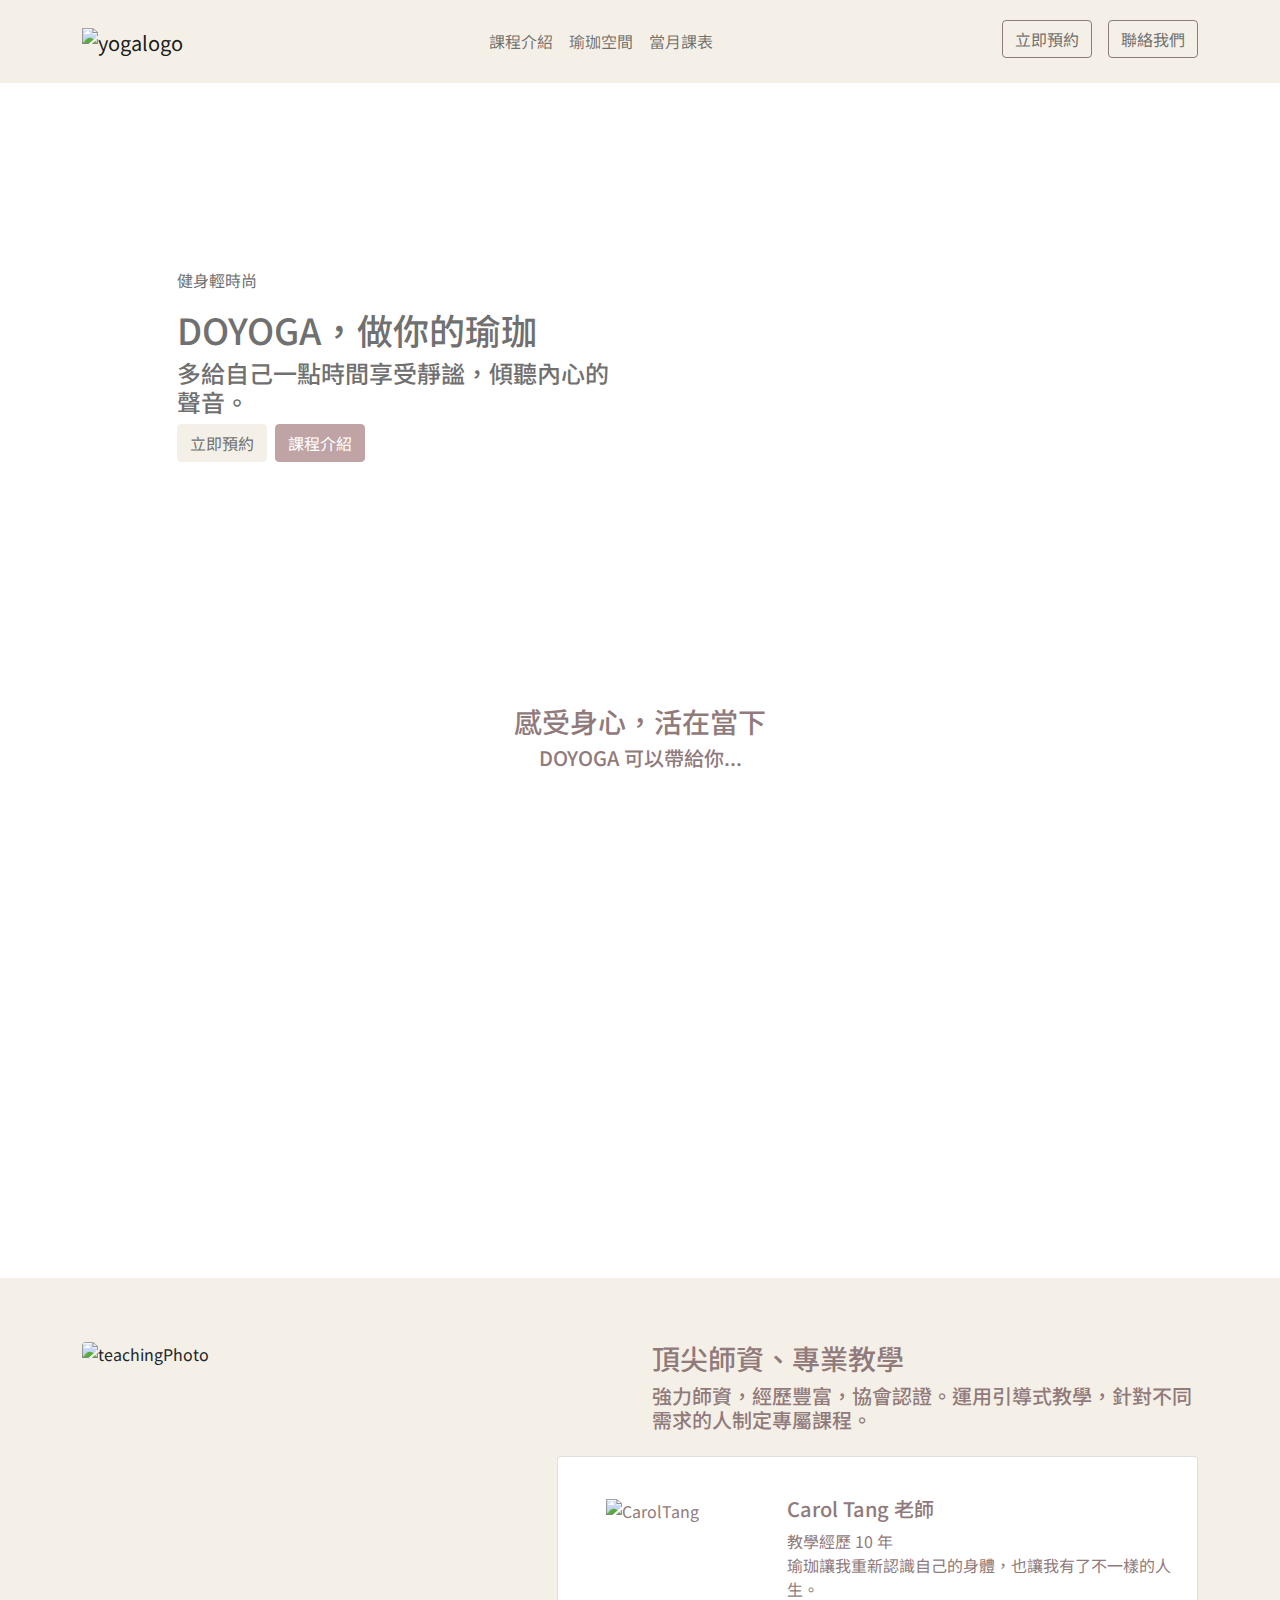
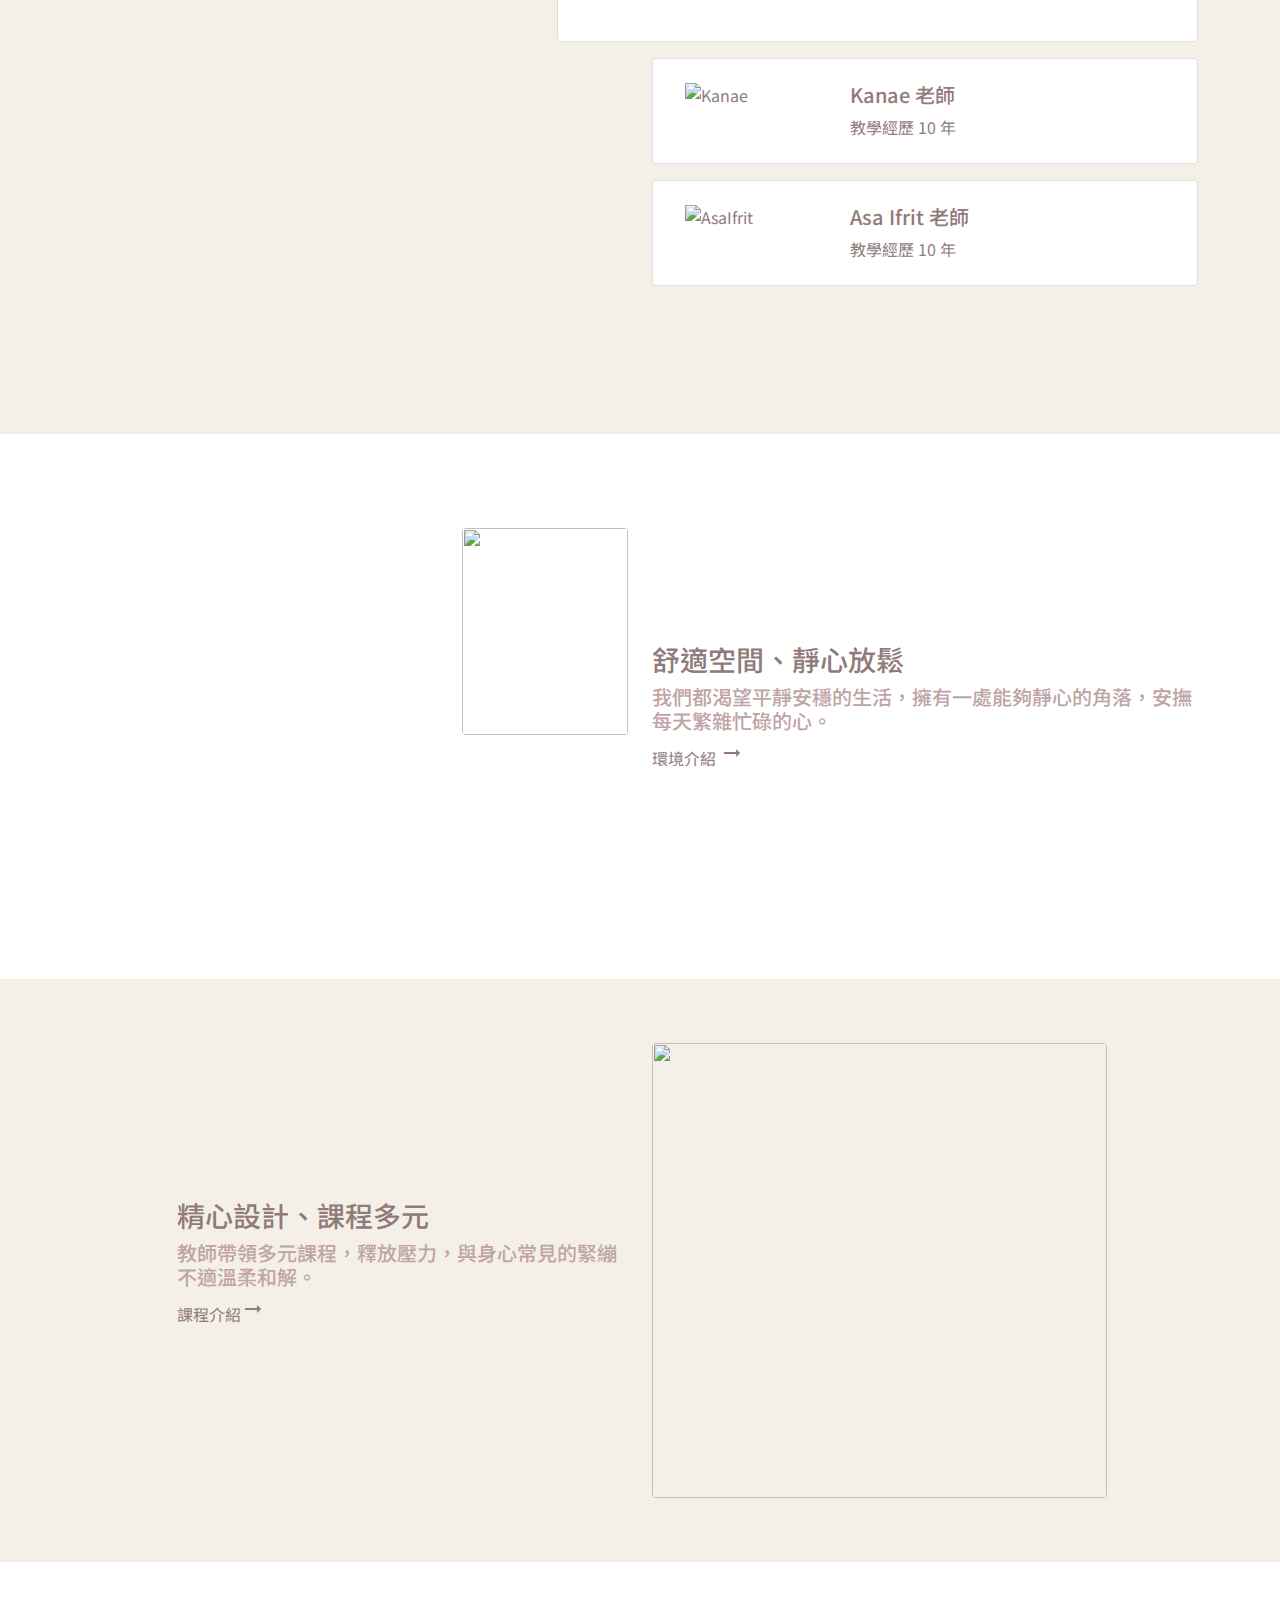
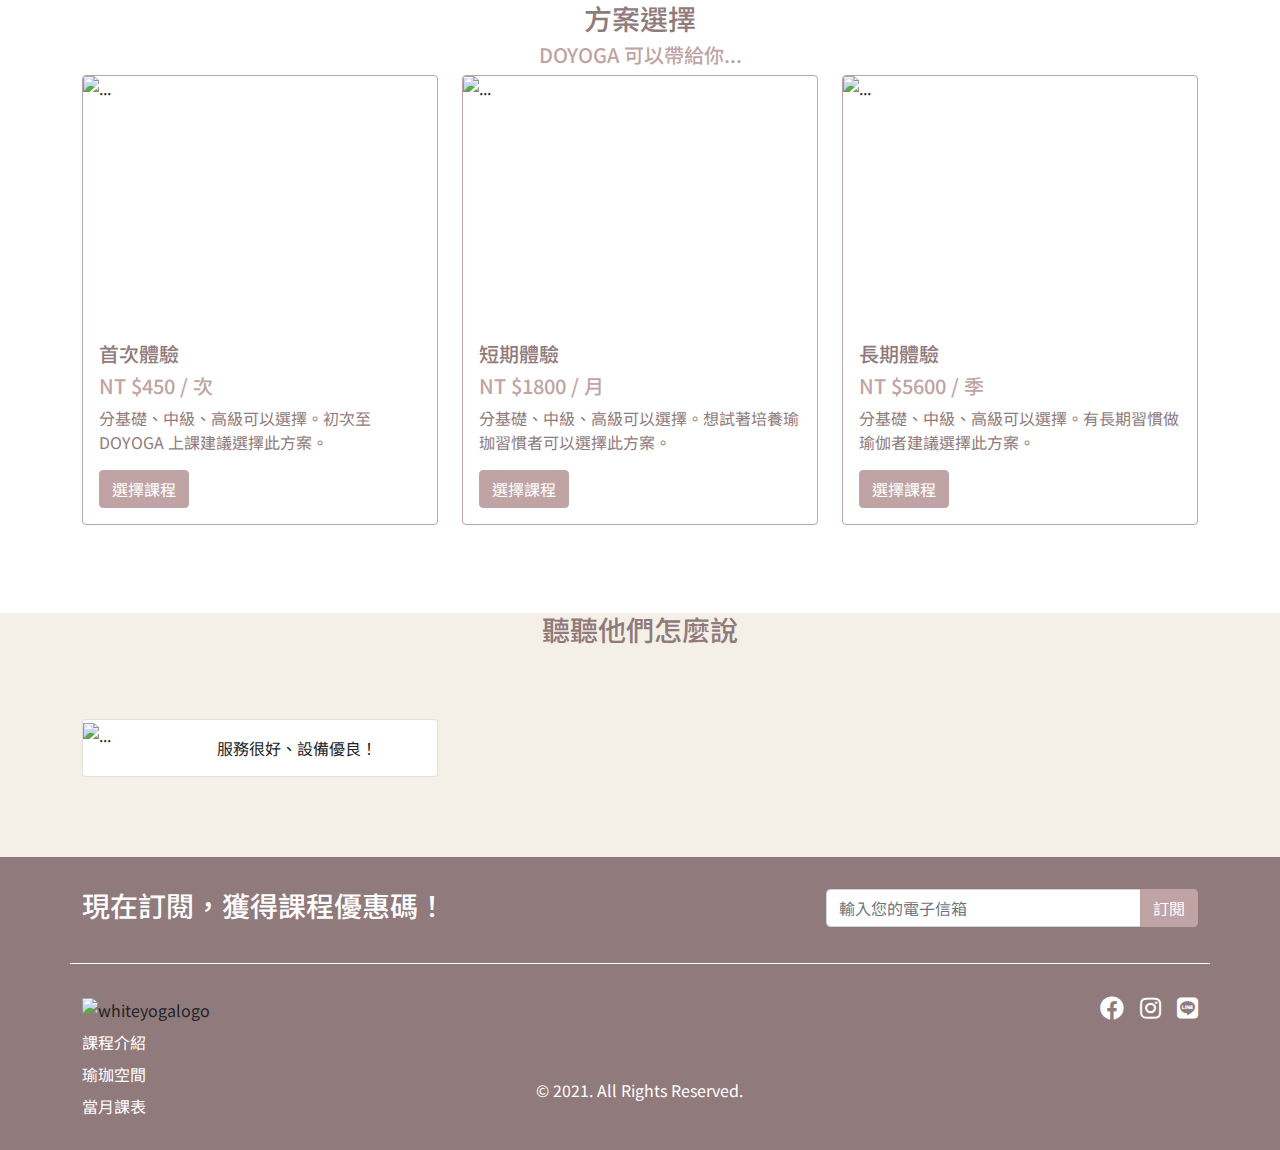
==== index.html @ 006ae247 "Update 2021-08-29T15:07:24.100Z" ====
<!DOCTYPE html>
<html lang="en">

  <head>
    <meta charset="UTF-8">
    <meta name="viewport" content="width=device-width, initial-scale=1.0">
    <meta http-equiv="X-UA-Compatible" content="ie=edge">
    <title>DoYoga</title>
    <link href="https://fonts.googleapis.com/icon?family=Material+Icons" rel="stylesheet">
    <link href="https://fonts.googleapis.com/icon?family=Material+Icons+Outlined" rel="stylesheet">
    <link href="https://fonts.googleapis.com/css2?family=Noto+Sans+TC:wght@300;400;500;700&family=Roboto:wght@400;500;700&display=swap" rel="stylesheet">
    <link rel="stylesheet" href="https://cdnjs.cloudflare.com/ajax/libs/font-awesome/5.13.0/css/all.min.css" />
     <link rel="stylesheet" href="https://unpkg.com/swiper/swiper-bundle.min.css">
    <link rel="stylesheet" href="./assets/style/all.css">
  </head>

  <body>
    <nav class="navbar navbar-expand-lg navbar-light bg-success py-4">
      <div class="container">
        <a class="navbar-brand" href="#"> <img src="https://github.com/hexschool/webLayoutTraining1st/blob/master/yoga-week8/DOYOGA-logo.png?raw=true" alt="yogalogo" width=96></a>
        <button class="navbar-toggler" type="button" data-bs-toggle="collapse" data-bs-target="#navbarSupportedContent" aria-controls="navbarSupportedContent" aria-expanded="false" aria-label="Toggle navigation">
        <span class="navbar-toggler-icon"></span>
        </button>
        <div class="collapse navbar-collapse" id="navbarSupportedContent">
          <ul class="navbar-nav me-auto ms-auto mb-2 mb-lg-0">
            <li class="nav-item">
              <a class="nav-link" aria-current="page" href="#">課程介紹</a>
            </li>
            <li class="nav-item">
              <a class="nav-link" href="#">瑜珈空間</a>
            </li>
            <li class="nav-item">
              <a class="nav-link" href="#">當月課表</a>
            </li>
          </ul>
          <ul class="d-lg-flex">
            <li><button type="button" class="me-3 mb-md-1 btn btn-link btn-outline-secondary">立即預約</button></li>
            <li><button type="button" class="btn btn-link btn-outline-secondary">聯絡我們</button></li>
          </ul>
      </div>
      </div>
    </nav>
   </header>





    
<div class="banner">
    <div class="container">
        <div class="row">
        <div class="col-lg-5 offset-lg-1 text-info py-185">
        <p>健身輕時尚</p>
        <h1>DOYOGA，做你的瑜珈</h1>
        <h4>多給自己一點時間享受靜謐，傾聽內心的聲音。</h4>
        <div class="d-flex mt-2 ">
            <button type="button" class="btn btn-success text-info me-2">立即預約</button>
            <button type="button" class="btn btn-primary text-light ">課程介紹</button>
        </div>
        </div>
    </div>
    </div>
</div>
<div class="intro">
    <div class="container">
        <h3 class="text-center text-secondary mt-9">感受身心，活在當下</h3>
        <h5 class="text-center  text-secondary mt-1">DOYOGA 可以帶給你...</h5>
        <div class="row mb-md-10 mb-lg-11">
            <div class="col-12 col-md-4  mb-3">
                <div class="fullBodyWorkout text-light rounded px-5">
                    <h5 class="mb-1">整體健身</h5>
                    <p class="pb-5">每一個動作，都融入運動解剖學的的觀點強調以身體的中心線為出發點。</p>
                </div>
            </div>
            <div class="col-12 col-md-4  mb-3">
                <div class="decompression text-light rounded px-5">
                    <h5 class="mb-1">減壓放鬆</h5>
                    <p class="pb-5">調節全身系統、改善血液循環、減壓養心、釋放身心，達到修心養性的目的。</p>
                </div>
            </div>
            <div class="col-12 col-md-4">
                <div class="fitness text-light rounded px-5">
                    <h5 class="mb-1">局部雕塑</h5>
                    <p class="pb-5">每一個動作，都融入運動解剖學的的觀點強調以身體的中心線為出發點。</p>
                </div>
            </div>
        </div>
    </div>
</div>
<div class="teaching bg-success">
    <div class="container">
        <div class="row py-11">
            <div class="col-lg-6 d-none d-lg-flex ">
              <img class="rounded" src="https://github.com/hexschool/webLayoutTraining1st/blob/master/yoga-week8/photo-1540206276207-3af25c08abc4.jpeg?raw=true"  height=628 width=540 alt="teachingPhoto">
            </div>
            <div class="col-12 col-lg-6 offset-md-3 col-md-9 offset-lg-0 text-secondary">
                <h3 >頂尖師資、專業教學</h3>
                <h5 class="mb-5 ">強力師資，經歷豐富，協會認證。運用引導式教學，針對不同需求的人制定專屬課程。</h5>
                <div class="card mb-3 ml-off" >
                    <div class="row g-0">
                      <div class="col-4 py-9 ps-10">
                        <img src="https://github.com/hexschool/webLayoutTraining1st/blob/master/yoga-week8/teacher-1.png?raw=true" alt="CarolTang">
                      </div>
                      <div class="col-8">
                        <div class="card-body py-9">
                          <h5 class="card-title">Carol Tang 老師</h5>
                          <p class="card-text">教學經歷 10 年 <br>瑜珈讓我重新認識自己的身體，也讓我有了不一樣的人生。 </p>
                        </div>
                      </div>
                    </div>
                  </div>
                  <div class="card mb-3" >
                    <div class="row g-0">
                      <div class="col-4">
                        <img class="ps-8 py-5" src="https://github.com/hexschool/webLayoutTraining1st/blob/master/yoga-week8/teacher-2.png?raw=true" alt="Kanae">
                      </div>
                      <div class="col-8">
                        <div class="card-body  py-5">
                          <h5 class="card-title">Kanae 老師</h5>
                          <p class="card-text">教學經歷 10 年</p>
                        </div>
                      </div>
                    </div>
                  </div>
                  <div class="card mb-3" >
                    <div class="row g-0">
                      <div class="col-4">
                        <img class="ps-8 py-5" src="https://github.com/hexschool/webLayoutTraining1st/blob/master/yoga-week8/teacher-3.png?raw=true" alt="AsaIfrit">
                      </div>
                      <div class="col-8">
                        <div class="card-body py-5">
                          <h5 class="card-title">Asa Ifrit 老師</h5>
                          <p class="card-text">教學經歷 10 年</p>
                        </div>
                      </div>
                    </div>
                  </div>
            </div>
        </div>
    </div>
</div>

<div class="relaxingSpace">
    <div class="container">
        <div class="row py-11">
            <div class="d-none d-md-block col-md-4 ">
                <img class="rounded" src="https://github.com/hexschool/webLayoutTraining1st/blob/master/yoga-week8/carl-barcelo-nqUHQkuVj3c-unsplash.jpg?raw=true" alt="" height=444>
            </div>
            <div class="d-none d-md-block col-2 d-flex flex-column">
                <img class="mb-md-7 rounded" src="https://github.com/hexschool/webLayoutTraining1st/blob/master/yoga-week8/white%20round%20table%20near%20brown%20wooden%20chair.jpg?raw=true" alt="" height=207 >
                <img class="d-none d-md-flex rounded w-100" src="https://github.com/hexschool/webLayoutTraining1st/blob/master/yoga-week8/woman%20in%20black%20sports%20bra%20and%20blue%20denim%20jeans%20doing%20yoga.jpg?raw=true" alt="" height=207 >
            </div>
            <div class="col-12 col-md-6 py-145">
                <h3 class="text-secondary">舒適空間、靜心放鬆</h3>
                <h5 class="text-primary">我們都渴望平靜安穩的生活，擁有一處能夠靜心的角落，安撫每天繁雜忙碌的心。</h5>
                <a class="text-secondary" href="#">環境介紹 <span class="material-icons-outlined">
                    arrow_right_alt
                    </span></a>
            </div>
            <div class="col-12 d-flex d-md-none">
              <img src="https://github.com/hexschool/webLayoutTraining1st/blob/master/yoga-week8/carl-barcelo-nqUHQkuVj3c-unsplash.jpg?raw=true" class="card-img-m2 w-50  rounded me-2" alt="yoga-girl" height=210>
              <img src="https://github.com/hexschool/webLayoutTraining1st/blob/master/yoga-week8/white%20round%20table%20near%20brown%20wooden%20chair.jpg?raw=true" class="card-img-s rounded w-50 "alt="" height=210>
            </div>
        </div>
       </div>
</div>

<div class="introToClass bg-success">
    <div class="container">
        <div class="row py-11">
            <div class="col-12 offset-md-1 col-md-5 d-flex flex-column justify-content-center">
                <h3 class="text-secondary">精心設計、課程多元</h3>
                <h5 class="text-primary">教師帶領多元課程，釋放壓力，與身心常見的緊繃不適溫柔和解。</h5>
                <a class="text-secondary mb-sm-3" href="#">課程介紹<span class="material-icons-outlined">arrow_right_alt</span></a>
            </div>
            <div class="col-6 d-none d-lg-block">
              <div class="swiper mySwiper">
                <div class="swiper-wrapper">
                  <div class="swiper-slide"><img src="https://github.com/hexschool/webLayoutTraining1st/blob/master/yoga-week8/woman%20doing%20yoga%20beside%20wall.jpg?raw=true" alt="" class="rounded"></div>
                  <div class="swiper-slide"><img src="https://github.com/hexschool/webLayoutTraining1st/blob/master/yoga-week8/woman%20doing%20yoga.jpg?raw=true" alt=""  class="rounded"></div>
                  <div class="swiper-slide"><img src="https://github.com/hexschool/webLayoutTraining1st/blob/master/yoga-week8/woman%20in%20black%20sports%20bra%20and%20black%20leggings%20doing%20yoga.jpg?raw=true" alt=""  class="rounded" height=445 width=445></div>
                  <div class="swiper-slide"><img src="https://github.com/hexschool/webLayoutTraining1st/blob/master/yoga-week8/woman%20in%20white%20tank%20top%20and%20white%20leggings%20bending%20her%20body.jpg?raw=true" alt=""  class="rounded"></div>
                </div>
              </div>
            </div>
            <div class="col-12 col-md-6  d-lg-none">
              <ul class="d-flex flex-wrap justify-content-center ">
                <li class="mb-5 me-7"><img src="https://github.com/hexschool/webLayoutTraining1st/blob/master/yoga-week8/woman%20doing%20yoga%20beside%20wall.jpg?raw=true" alt="" class="rounded" height=150 width=150></li>
                <li class=" mb-5 "><img src="https://github.com/hexschool/webLayoutTraining1st/blob/master/yoga-week8/woman%20doing%20yoga.jpg?raw=true" alt="yoga-girl"  class="rounded"  height=150 width=150></li>
                <li class=" mb-5 me-7"><img src="https://github.com/hexschool/webLayoutTraining1st/blob/master/yoga-week8/woman%20in%20black%20sports%20bra%20and%20black%20leggings%20doing%20yoga.jpg?raw=true" alt=""  class="rounded"  height=150 width=150></li>
                <li class=" mb-5"><img src="https://github.com/hexschool/webLayoutTraining1st/blob/master/yoga-week8/woman%20in%20white%20tank%20top%20and%20white%20leggings%20bending%20her%20body.jpg?raw=true" alt=""  class="rounded"  height=150 width=150></li>
              </ul>

            </div>

          
            <!--
            <div class="col-6 col-md-3 d-flex flex-column">
                <img src="https://github.com/hexschool/webLayoutTraining1st/blob/master/yoga-week8/woman%20doing%20yoga%20beside%20wall.jpg?raw=true" alt="">
                <img src="https://github.com/hexschool/webLayoutTraining1st/blob/master/yoga-week8/woman%20in%20black%20sports%20bra%20and%20black%20leggings%20doing%20yoga.jpg?raw=true" alt=""> 
            </div>
            <div class="col-6 col-md-3 d-flex flex-column">
                <img src="https://github.com/hexschool/webLayoutTraining1st/blob/master/yoga-week8/rawan-yasser-zQ1ypq-WHzQ-unsplash.jpg?raw=true" alt="">
                <img src="https://github.com/hexschool/webLayoutTraining1st/blob/master/yoga-week8/woman%20in%20white%20tank%20top%20and%20white%20leggings%20bending%20her%20body.jpg?raw=true" alt="">
            </div>
            -->
    </div>
</div>
</div>

<div class="plans">
    <div class="container">
        <h3 class="text-secondary text-center  mt-md-9 mt-sm-8">方案選擇</h3>
        <h5 class="text-primary text-center">DOYOGA 可以帶給你...</h5>
        <div class="row mb-md-11">
            <div class="col-12 col-lg-4">
                <div class="card flex-lg-column flex-md-row border border-primary mb-md-5 mb-sm-3" >
                    <img src="https://github.com/hexschool/webLayoutTraining1st/blob/master/yoga-week8/woman%20in%20white%20tank%20top%20and%20white%20leggings%20bending%20her%20body.jpg?raw=true" class="card-img-top" alt="..." height=250>
                    <div class="card-body">
                        <h5 class="text-secondary">首次體驗</h5>
                        <h5 class="text-primary">NT $450 / 次</h5>
                      <p class="card-text text-secondary">分基礎、中級、高級可以選擇。初次至DOYOGA 上課建議選擇此方案。</p>
                      <button type="button" class="btn btn-primary text-light">選擇課程</button>
                    </div>
                  </div>
            </div>
            <div class="col-12 col-lg-4">
                <div class="card flex-lg-column flex-md-row border border-primary mb-md-5 mb-sm-3" >
                    <img src="https://github.com/hexschool/webLayoutTraining1st/blob/master/yoga-week8/woman%20performing%20yoga.jpg?raw=true" class="card-img-top" alt="..."height=250>
                    <div class="card-body">
                        <h5 class="text-secondary">短期體驗</h5>
                        <h5 class="text-primary">NT $1800 / 月</h5>
                      <p class="card-text text-secondary">分基礎、中級、高級可以選擇。想試著培養瑜珈習慣者可以選擇此方案。</p>
                      <button type="button" class="btn btn-primary text-light">選擇課程</button>
                    </div>
                  </div>
            </div>
            <div class="col-12 col-lg-4">
                <div class="card flex-lg-column flex-md-row border border-primary" >
                    <img src="https://github.com/hexschool/webLayoutTraining1st/blob/master/yoga-week8/woman%20in%20blue%20leggings%20and%20black%20tank%20top%20doing%20yoga.jpg?raw=true" class="card-img-top" alt="..." height=250>
                    <div class="card-body">
                        <h5 class="text-secondary">長期體驗</h5>
                        <h5 class="text-primary">NT $5600 / 季</h5>
                      <p class="card-text text-secondary">分基礎、中級、高級可以選擇。有長期習慣做瑜伽者建議選擇此方案。</p>
                      <button type="button" class="btn btn-primary text-light">選擇課程</button>
                    </div>
                  </div>
            </div>
          </div>
    </div>
</div>

<div class="feedback bg-success">
    <div class="container">
      <h3 class="text-secondary text-center">聽聽他們怎麼說</h3>
        <div class="row py-11">
        <div class="col-12 col-md-6 col-lg-4">
            <div class="card mb-3" style="max-width: 540px;">
                <div class="row g-0">
                  <div class="col-4">
                    <img src="https://github.com/hexschool/webLayoutTraining1st/blob/master/yoga-week8/user-1.png?raw=true" alt="...">
                  </div>
                  <div class="col-8">
                    <div class="card-body">
                      <p class="card-text">服務很好、設備優良！</p>
                    </div>
                  </div>
                </div>
            </div>
        <div class="col-12 col-md-6 col-lg-4">
            

        </div>
        <div class="col-12 col-md-6 col-lg-4">
            
        </div>



    </div>
</div>
</div>
    <footer class="bg-secondary">
      <div class="container">
        <div class="row">
        <div class="subscribe d-flex flex-column flex-lg-row justify-content-between py-8 border-bottom border-light">
        <h3 class="text-light">現在訂閱，獲得課程優惠碼！</h3>
        <div class="col-md-4">
        <div class="input-group">
          <input type="text" class="form-control" placeholder="輸入您的電子信箱" aria-label="Recipient's username" aria-describedby="basic-addon2">
          <button type="button" class=" text-light btn btn-primary">訂閱</button>
        </div>
       </div>
      </div>
      </div>
      </div>
        <div class="container">
        <div class="row py-8">
          <div class="col-md-4">
        <img src="https://github.com/hexschool/webLayoutTraining1st/blob/master/yoga-week8/DOYOGA.png?raw=true" alt="whiteyogalogo" width=96>
        <ul>
          <li class="mt-2"><a class="text-light" href="#">課程介紹</a></li>
          <li class="mt-2"><a class="text-light"  href="#">瑜珈空間</a></li>
          <li class="mt-2"><a class="text-light"  href="#">當月課表</a></li>
        </ul>
        </div>
        <div class="col-md-4 d-flex justify-content-center align-items-end text-light">
          <p>© 2021. All Rights Reserved.</p>
        </div>
        
        <div class="col-md-4 d-flex justify-content-end">
          <a class="me-3" href="#"><i class="fab fa-facebook fs-4 text-white"></i></a>
          <a class="me-3" href="#"><i class="fab fa-instagram fs-4 text-white"></i></a>
          <a href="#"><i class="fab fa-line fs-4 text-white"></i></a>
        </div>
        </div>
        
      </div>
      </div>

      </div>
    </footer>
    


    <script src="https://unpkg.com/swiper/swiper-bundle.min.js"></script>
    <script src="./assets/js/vendors.js"></script>
    <script src="./assets/js/all.js"></script>
  </body>

</html>
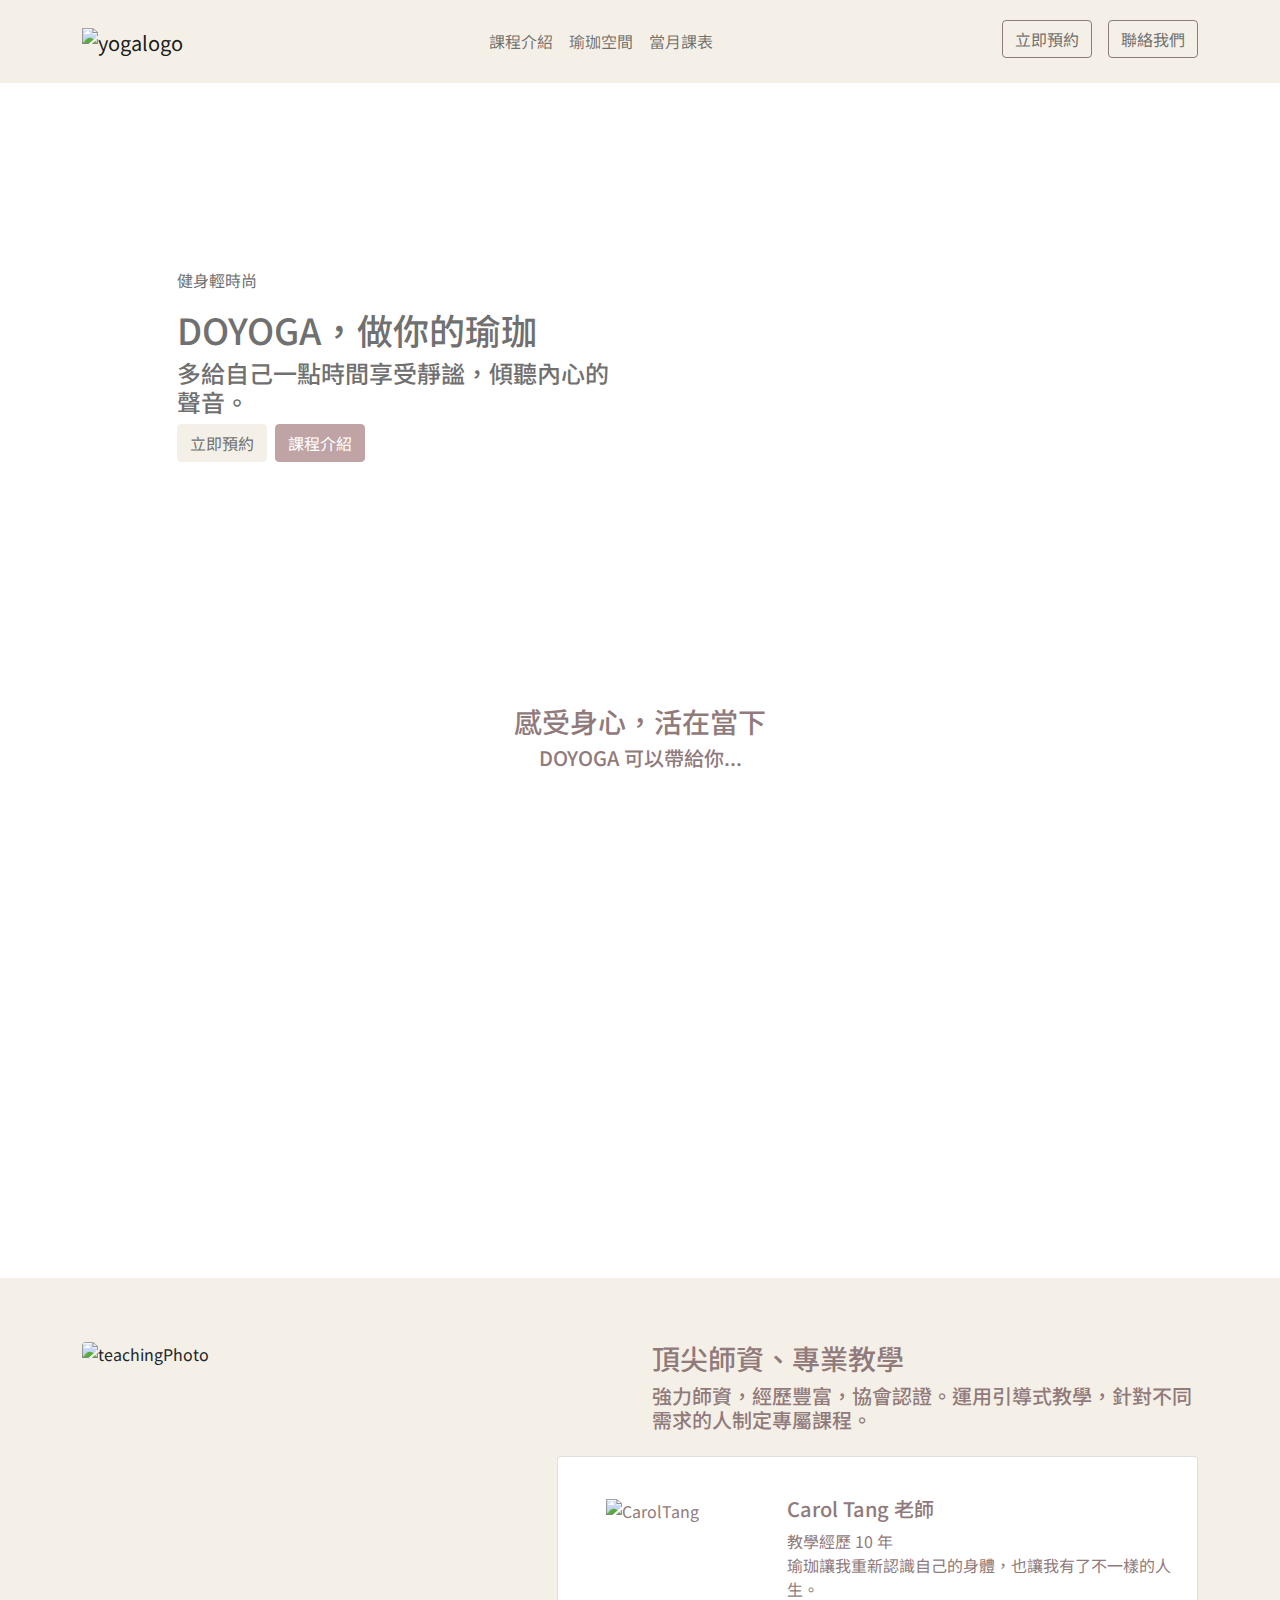
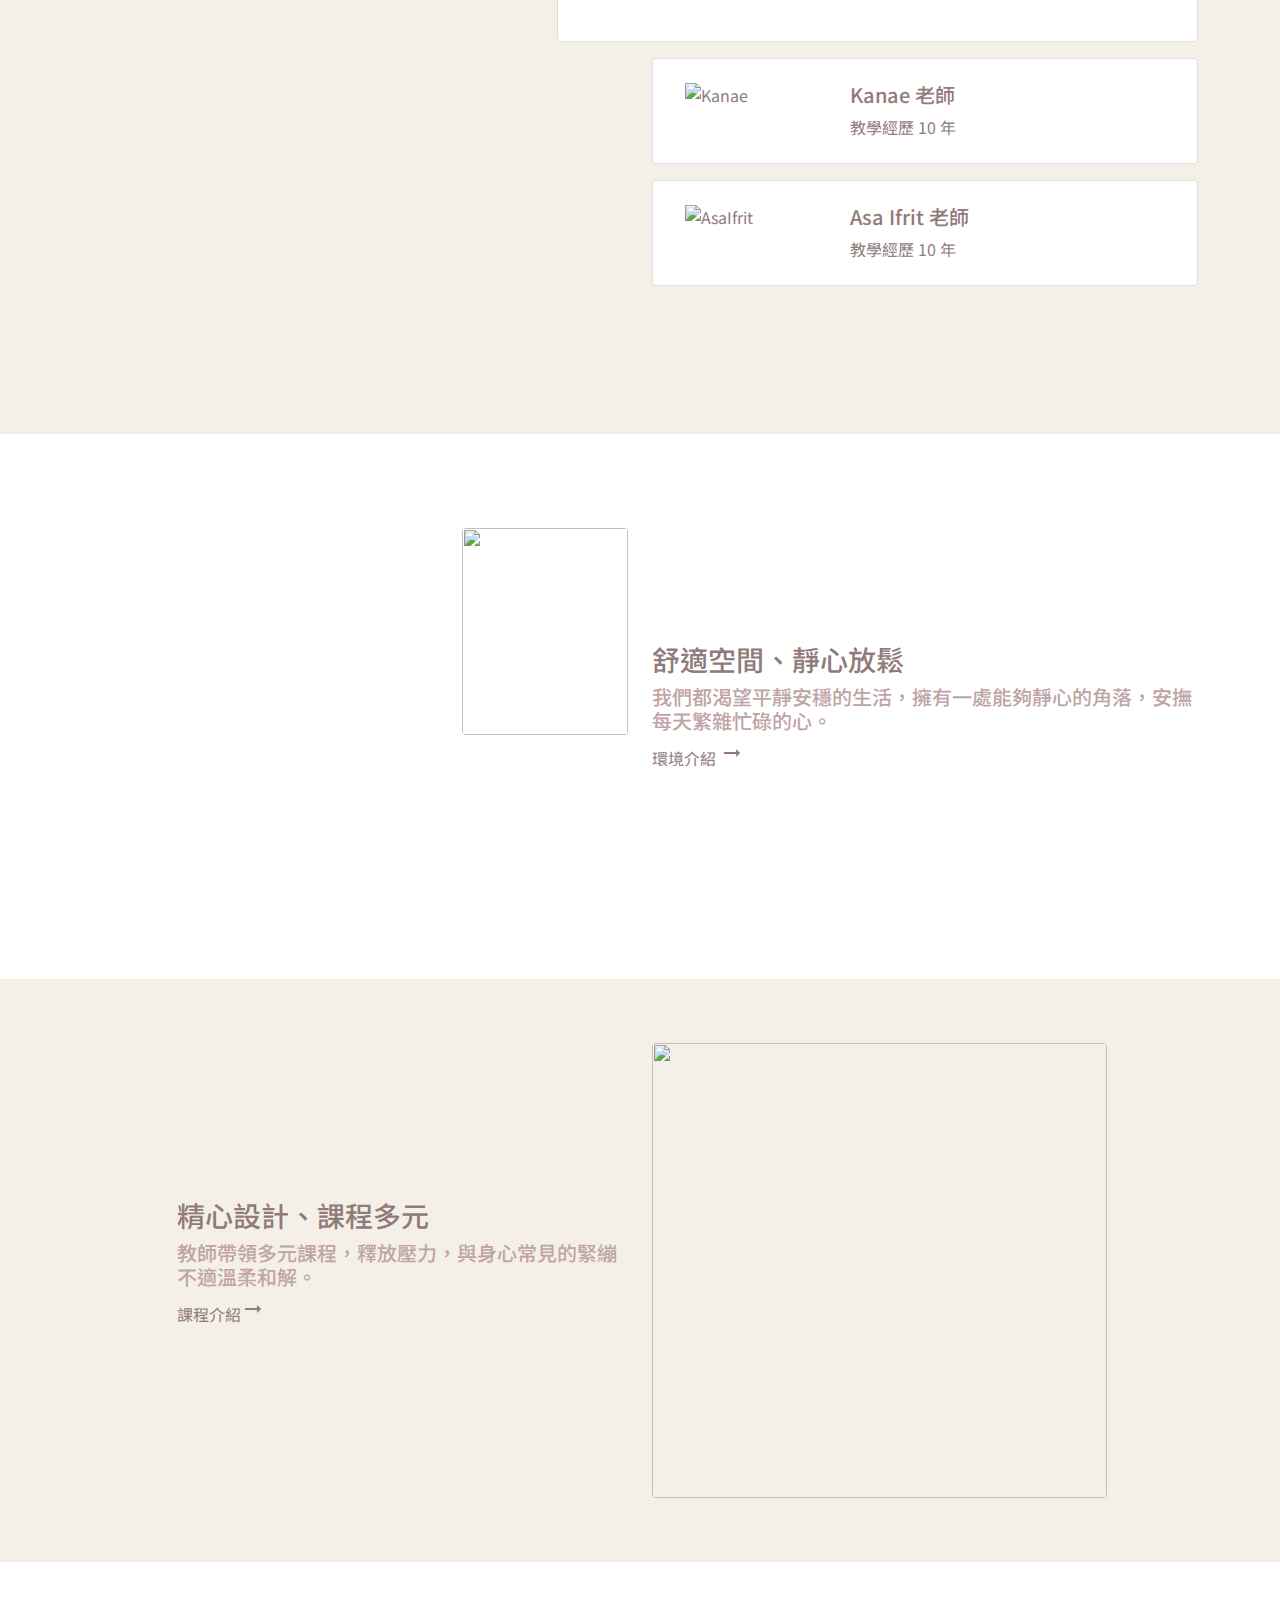
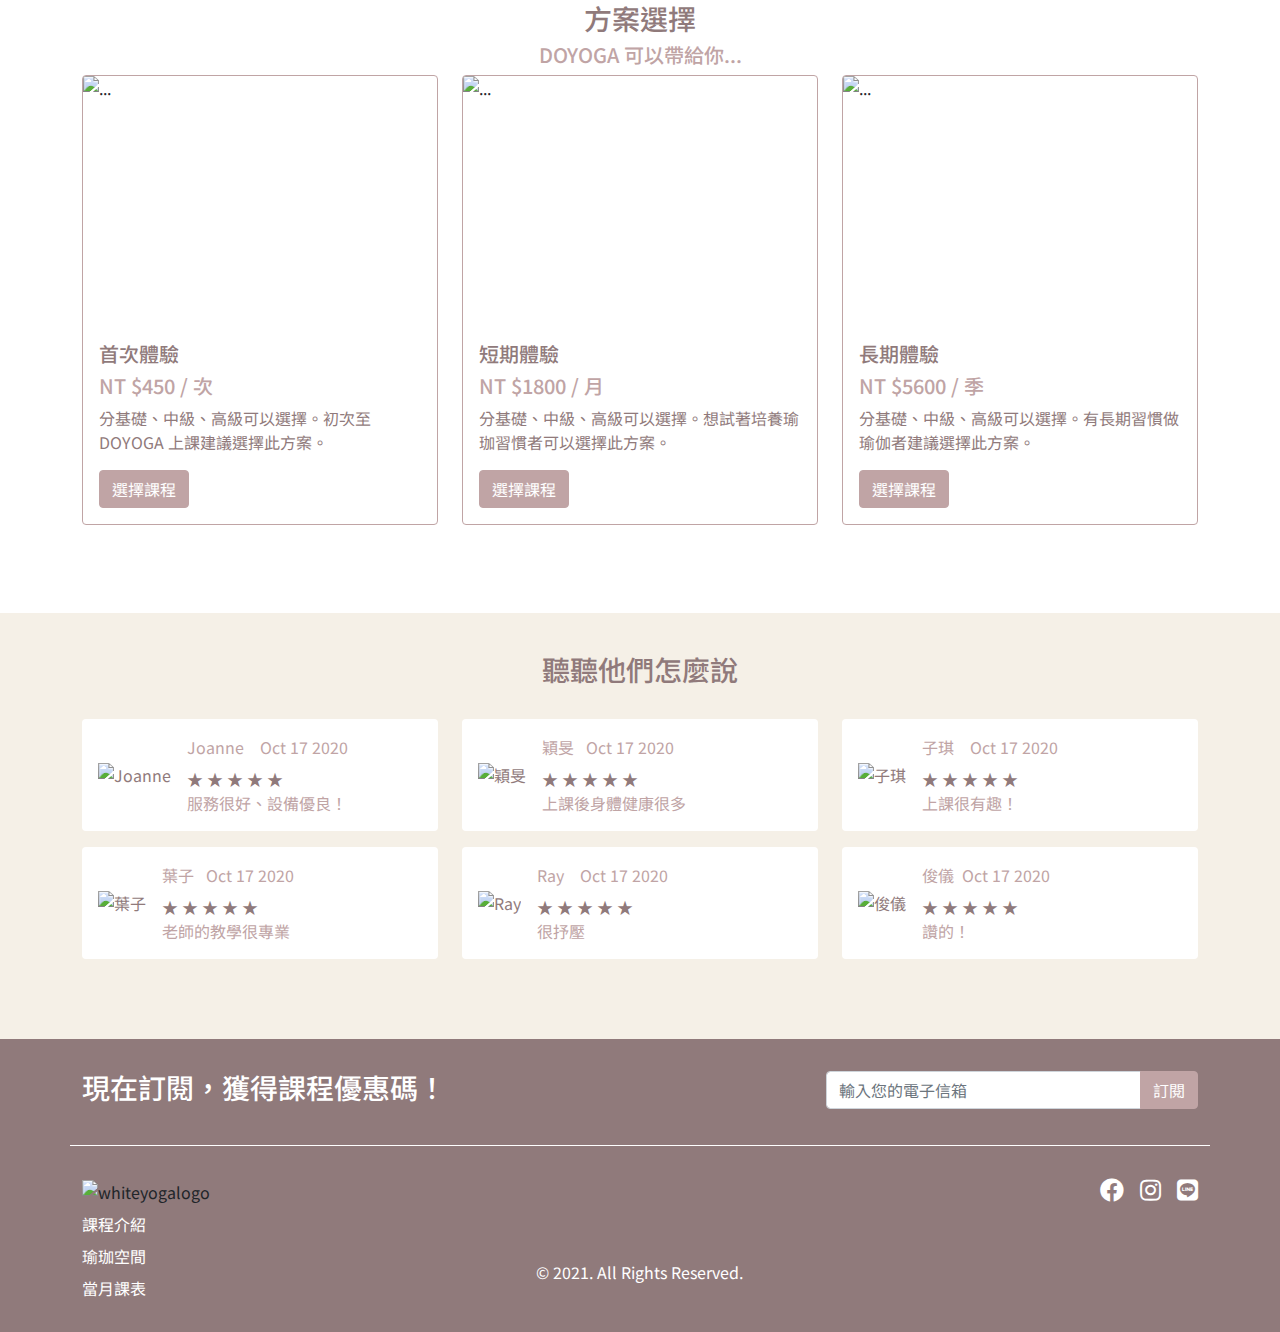
==== commit 73766f8e: "Update 2021-08-29T16:59:06.266Z" ====
--- a/index.html
+++ b/index.html
@@ -191,20 +191,7 @@
                 <li class=" mb-5 me-7"><img src="https://github.com/hexschool/webLayoutTraining1st/blob/master/yoga-week8/woman%20in%20black%20sports%20bra%20and%20black%20leggings%20doing%20yoga.jpg?raw=true" alt=""  class="rounded"  height=150 width=150></li>
                 <li class=" mb-5"><img src="https://github.com/hexschool/webLayoutTraining1st/blob/master/yoga-week8/woman%20in%20white%20tank%20top%20and%20white%20leggings%20bending%20her%20body.jpg?raw=true" alt=""  class="rounded"  height=150 width=150></li>
               </ul>
-
-            </div>
-
-          
-            <!--
-            <div class="col-6 col-md-3 d-flex flex-column">
-                <img src="https://github.com/hexschool/webLayoutTraining1st/blob/master/yoga-week8/woman%20doing%20yoga%20beside%20wall.jpg?raw=true" alt="">
-                <img src="https://github.com/hexschool/webLayoutTraining1st/blob/master/yoga-week8/woman%20in%20black%20sports%20bra%20and%20black%20leggings%20doing%20yoga.jpg?raw=true" alt=""> 
-            </div>
-            <div class="col-6 col-md-3 d-flex flex-column">
-                <img src="https://github.com/hexschool/webLayoutTraining1st/blob/master/yoga-week8/rawan-yasser-zQ1ypq-WHzQ-unsplash.jpg?raw=true" alt="">
-                <img src="https://github.com/hexschool/webLayoutTraining1st/blob/master/yoga-week8/woman%20in%20white%20tank%20top%20and%20white%20leggings%20bending%20her%20body.jpg?raw=true" alt="">
-            </div>
-            -->
+            </div>
     </div>
 </div>
 </div>
@@ -253,32 +240,127 @@
 
 <div class="feedback bg-success">
     <div class="container">
-      <h3 class="text-secondary text-center">聽聽他們怎麼說</h3>
-        <div class="row py-11">
-        <div class="col-12 col-md-6 col-lg-4">
-            <div class="card mb-3" style="max-width: 540px;">
-                <div class="row g-0">
-                  <div class="col-4">
-                    <img src="https://github.com/hexschool/webLayoutTraining1st/blob/master/yoga-week8/user-1.png?raw=true" alt="...">
-                  </div>
-                  <div class="col-8">
-                    <div class="card-body">
-                      <p class="card-text">服務很好、設備優良！</p>
-                    </div>
-                  </div>
-                </div>
-            </div>
-        <div class="col-12 col-md-6 col-lg-4">
-            
-
-        </div>
-        <div class="col-12 col-md-6 col-lg-4">
-            
-        </div>
-
-
-
-    </div>
+      <h3 class="text-secondary text-center pt-9">聽聽他們怎麼說</h3>
+        <!--桌機-->
+          <ul class="row d-none d-lg-flex mt-8 pb-11">
+            <li class="col-4 mb-3 ">
+              <div class="bg-light d-flex align-items-center justify-content-between text-secondary rounded ps-3">
+                <img src="https://github.com/hexschool/webLayoutTraining1st/blob/master/yoga-week8/user-1.png?raw=true" alt="Joanne">
+              <div class="card-body text-primary">
+                <p class="card-title">Joanne &nbsp;&nbsp; Oct 17 2020</p>
+                <div class="text-secondary">
+                  <span>★</span>
+                  <span>★</span>
+                  <span>★</span>
+                  <span>★</span>
+                  <span>★</span>
+                </div>
+                <p class="card-text">服務很好、設備優良！</p>
+              </div>
+            </li>
+            <li class="col-4 mb-3 ">
+              <div class="bg-light d-flex align-items-center justify-content-between text-secondary rounded ps-3">
+                <img src="https://github.com/hexschool/webLayoutTraining1st/blob/master/yoga-week8/user-2.png?raw=true" alt="穎旻">
+              <div class="card-body text-primary">
+                <p class="card-title">穎旻 &nbsp;&nbsp;Oct 17 2020</p>
+                <div class="text-secondary">
+                  <span>★</span>
+                  <span>★</span>
+                  <span>★</span>
+                  <span>★</span>
+                  <span>★</span>
+                </div>
+                <p class="card-text">上課後身體健康很多</p>
+              </div>
+            </li>
+            <li class="col-4 mb-3">
+              <div class="bg-light d-flex align-items-center justify-content-between text-secondary rounded ps-3">
+                <img src="https://github.com/hexschool/webLayoutTraining1st/blob/master/yoga-week8/user-3.png?raw=true" alt="子琪">
+              <div class="card-body text-primary">
+                <p class="card-title">子琪  &nbsp;&nbsp; Oct 17 2020</p>
+                <div class="text-secondary">
+                  <span>★</span>
+                  <span>★</span>
+                  <span>★</span>
+                  <span>★</span>
+                  <span>★</span>
+                </div>
+                <p class="card-text">上課很有趣！</p>
+              </div>
+            </li>
+            <li class="col-4 mb-3">
+              <div class="bg-light d-flex align-items-center justify-content-between text-secondary rounded ps-3">
+                <img src="https://github.com/hexschool/webLayoutTraining1st/blob/master/yoga-week8/user-4.png?raw=true" alt="葉子">
+              <div class="card-body text-primary">
+                <p class="card-title">葉子 &nbsp;&nbsp;Oct 17 2020</p>
+                <div class="text-secondary">
+                  <span>★</span>
+                  <span>★</span>
+                  <span>★</span>
+                  <span>★</span>
+                  <span>★</span>
+                </div>
+                <p class="card-text">老師的教學很專業</p>
+              </div>
+            </li>
+            <li class="col-4 mb-3">
+              <div class="bg-light d-flex align-items-center justify-content-between text-secondary rounded ps-3">
+                <img src="https://github.com/hexschool/webLayoutTraining1st/blob/master/yoga-week8/user-5.png?raw=true" alt="Ray">
+              <div class="card-body text-primary">
+                <p class="card-title">Ray &nbsp;&nbsp; Oct 17 2020 </p>
+                <div class="text-secondary">
+                  <span>★</span>
+                  <span>★</span>
+                  <span>★</span>
+                  <span>★</span>
+                  <span>★</span>
+                </div>
+                <p class="card-text">很抒壓</p>
+              </div>
+            </li>
+            <li class="col-4 mb-3">
+              <div class="bg-light d-flex align-items-center justify-content-between text-secondary rounded ps-3">
+                <img src="https://github.com/hexschool/webLayoutTraining1st/blob/master/yoga-week8/uset-6.png?raw=true" alt="俊儀">
+              <div class="card-body text-primary">
+                <p class="card-title">俊儀&nbsp;&nbsp;Oct 17 2020</p>
+                <div class="text-secondary">
+                  <span>★</span>
+                  <span>★</span>
+                  <span>★</span>
+                  <span>★</span>
+                  <span>★</span>
+                </div>
+                <p class="card-text">讚的！</p>
+              </div>
+            </li>
+          </ul>
+         <!--平板&手機-->
+    <div class="d-lg-none d-flex">
+      <div class="swiper SwiperGroup">
+        <div class="swiper-wrapper">
+          <div class="swiper-slide">
+            <div class="bg-light d-flex align-items-center justify-content-between text-secondary rounded ps-3">
+              <img src="https://github.com/hexschool/webLayoutTraining1st/blob/master/yoga-week8/user-1.png?raw=true" alt="Joanne">
+            <div class="card-body text-primary">
+              <p class="card-title">Joanne &nbsp;&nbsp; Oct 17 2020</p>
+              <div class="text-secondary">
+                <span>★</span>
+                <span>★</span>
+                <span>★</span>
+                <span>★</span>
+                <span>★</span>
+              </div>
+              <p class="card-text">服務很好、設備優良！</p>
+            </div>
+           
+        </div>
+      </div>
+    </div>
+  </div>
+
+
+
+   
 </div>
 </div>
     <footer class="bg-secondary">
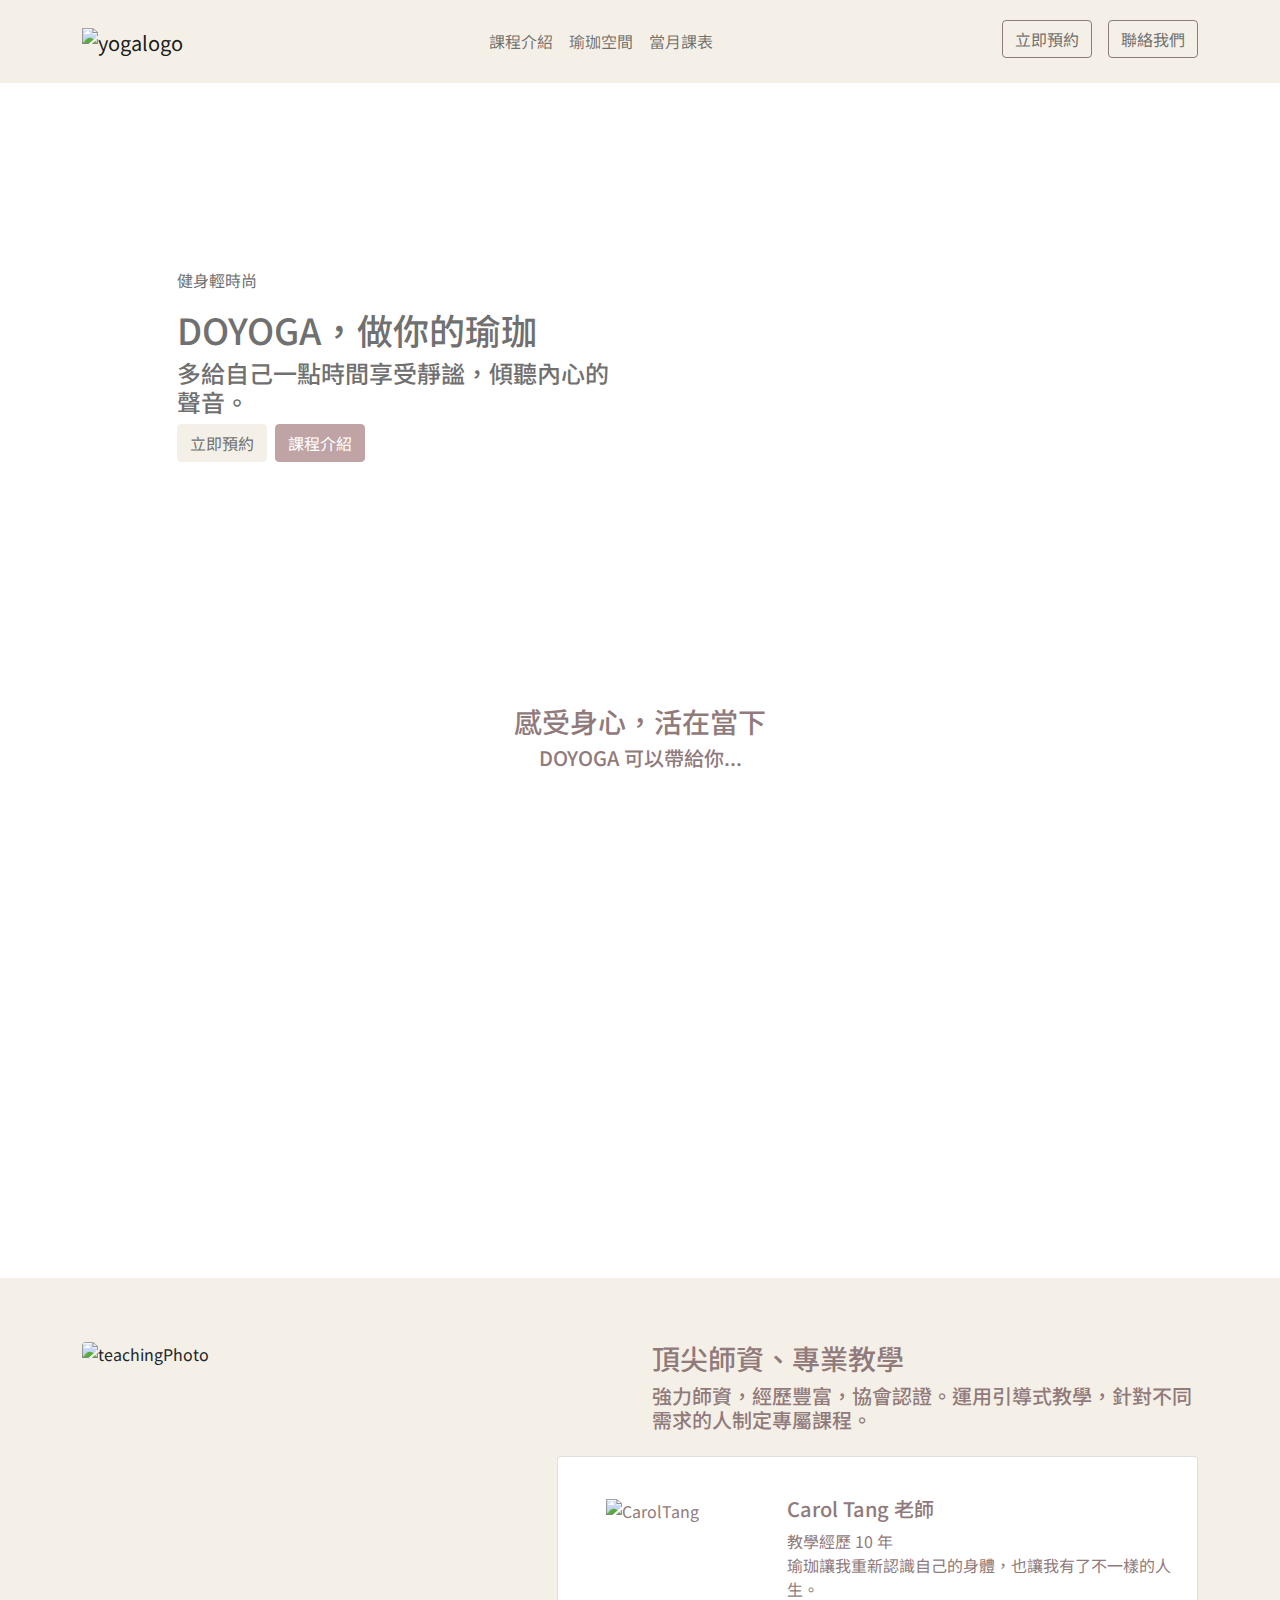
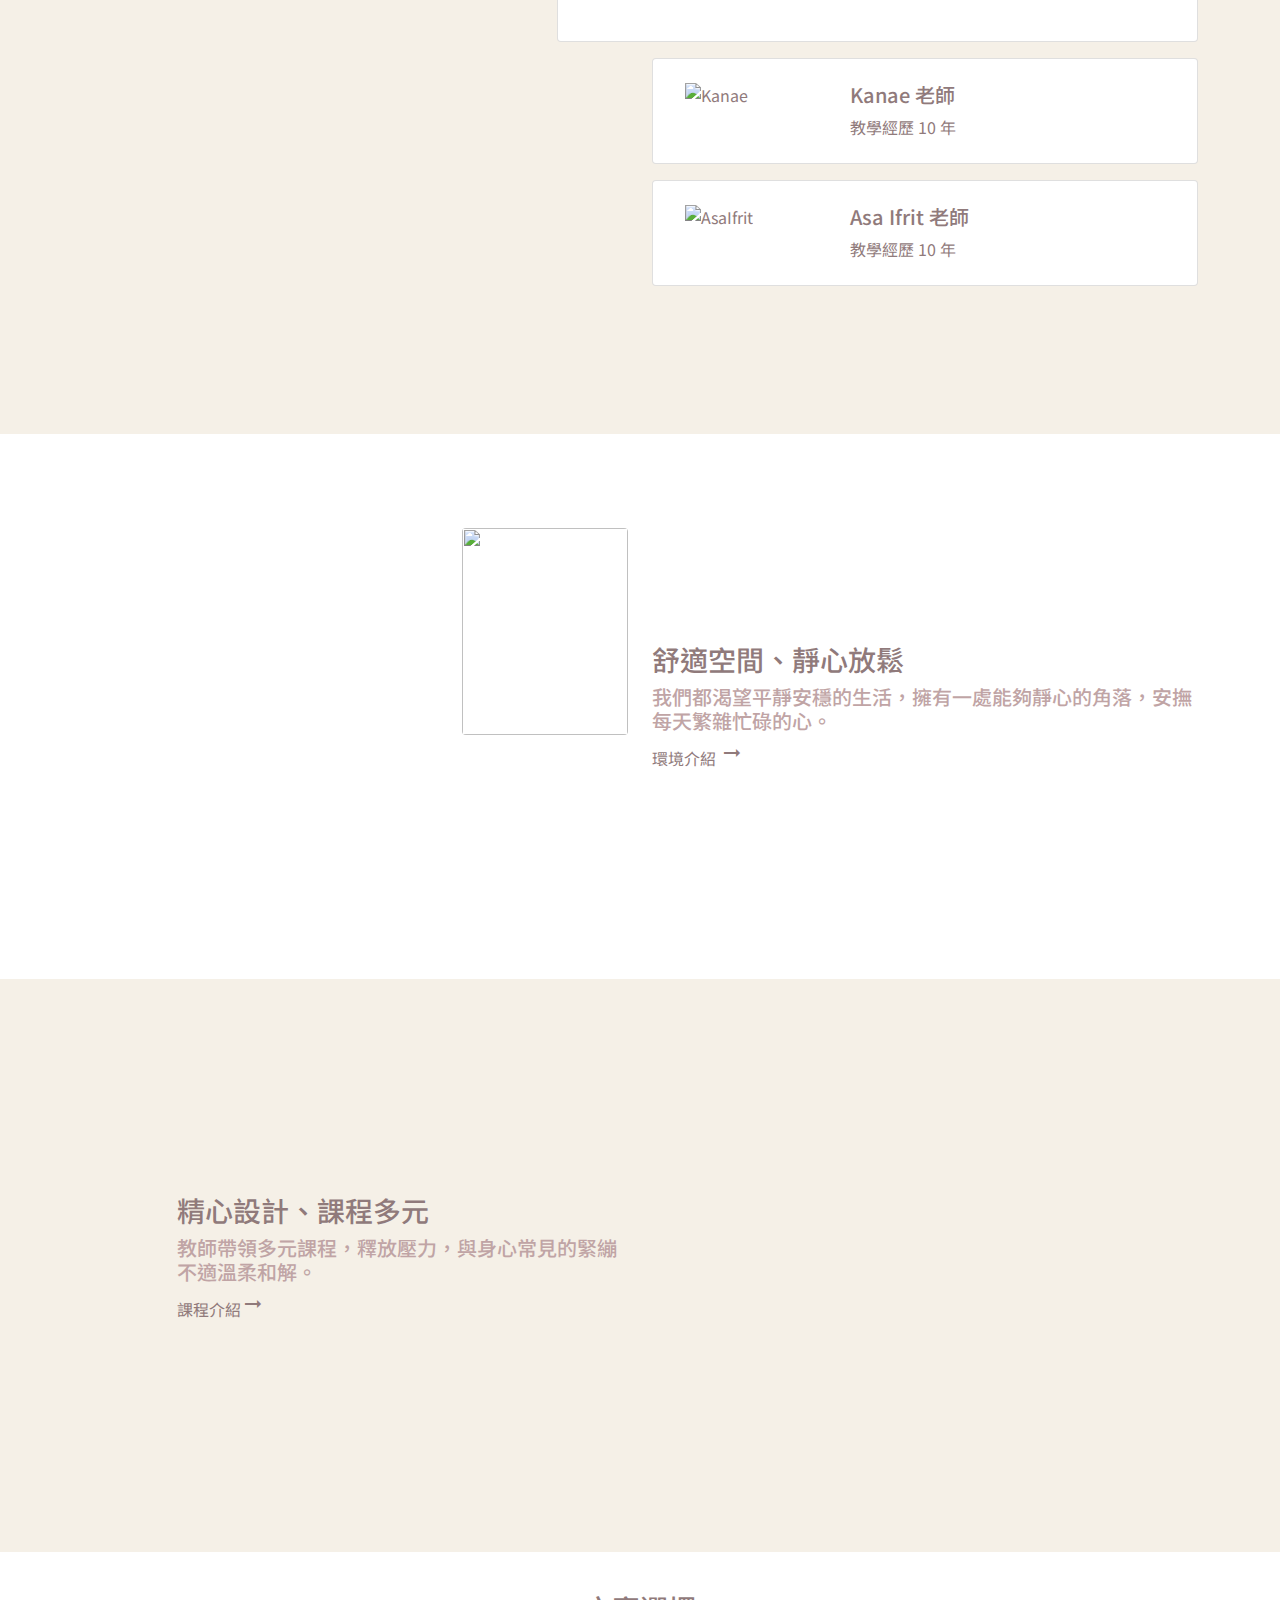
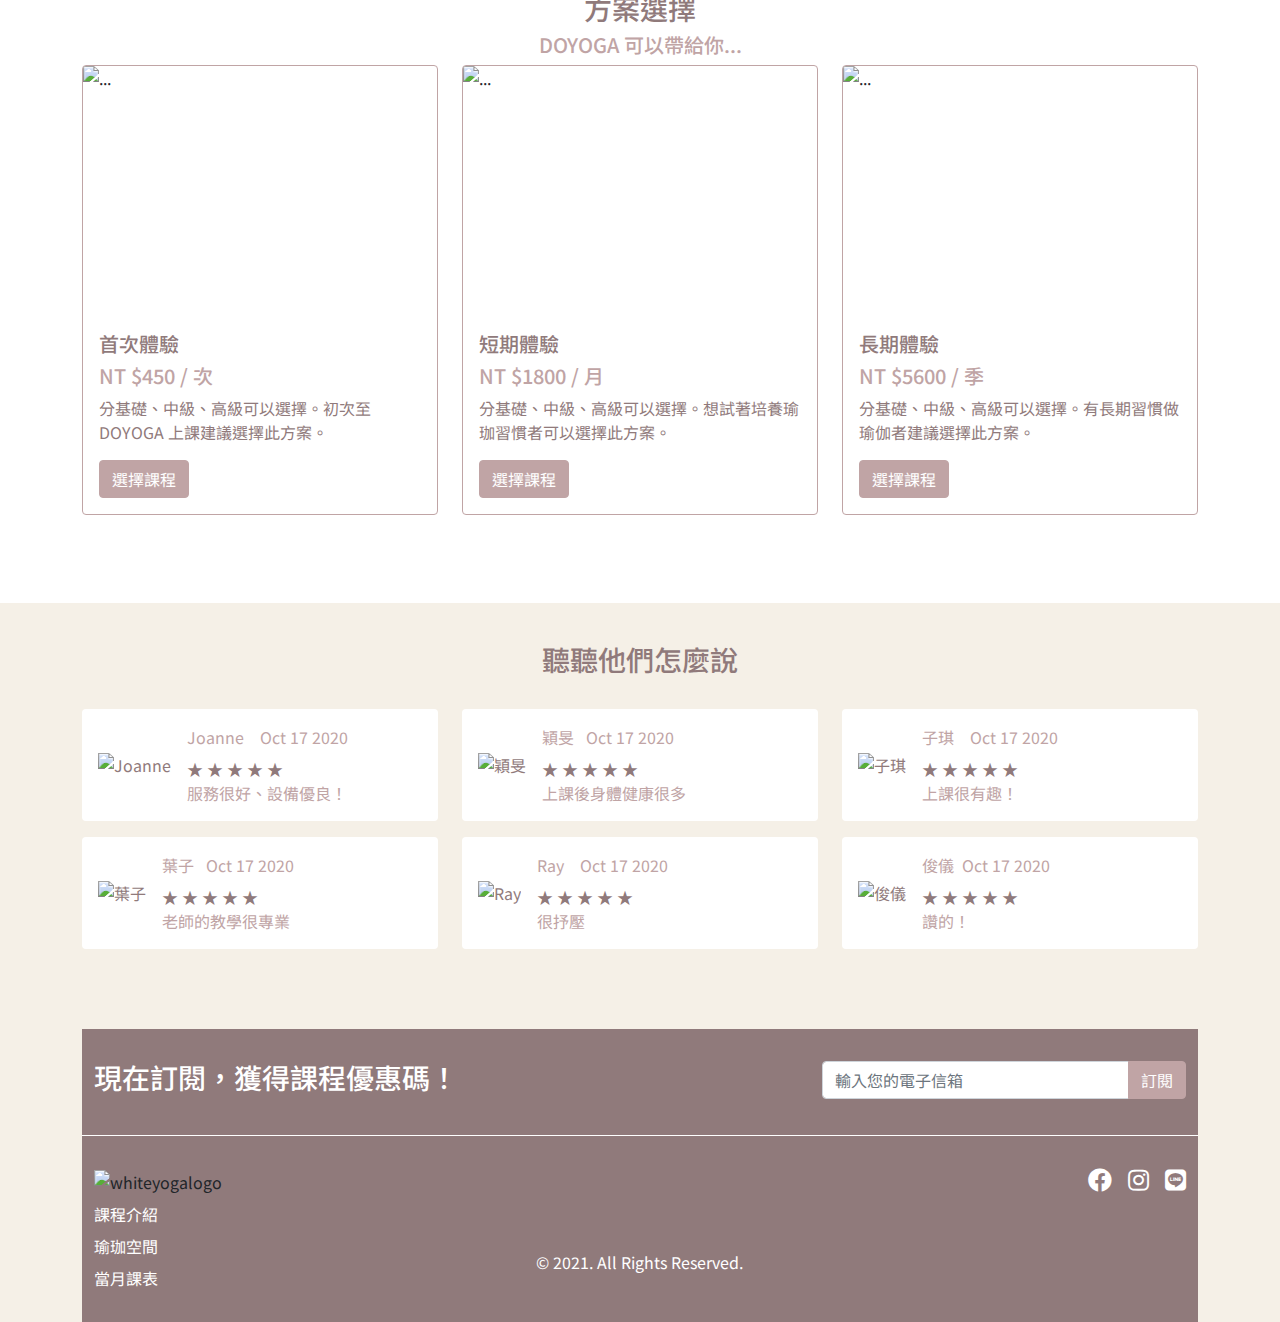
==== commit 5bf8a0ac: "Update 2021-08-30T08:16:37.936Z" ====
--- a/index.html
+++ b/index.html
@@ -340,7 +340,7 @@
         <div class="swiper-wrapper">
           <div class="swiper-slide">
             <div class="bg-light d-flex align-items-center justify-content-between text-secondary rounded ps-3">
-              <img src="https://github.com/hexschool/webLayoutTraining1st/blob/master/yoga-week8/user-1.png?raw=true" alt="Joanne">
+              <img src="https://github.com/hexschool/webLayoutTraining1st/blob/master/yoga-week8/user-1.png?raw=true" alt="Joanne"  height=60 width=60>
             <div class="card-body text-primary">
               <p class="card-title">Joanne &nbsp;&nbsp; Oct 17 2020</p>
               <div class="text-secondary">
@@ -352,10 +352,28 @@
               </div>
               <p class="card-text">服務很好、設備優良！</p>
             </div>
-           
-        </div>
-      </div>
-    </div>
+        </div>
+      </div>
+    </div>
+    <div class="swiper SwiperGroup">
+      <div class="swiper-wrapper">
+        <div class="swiper-slide">
+          <div class="bg-light d-flex align-items-center justify-content-between text-secondary rounded ps-3">
+            <img src="https://github.com/hexschool/webLayoutTraining1st/blob/master/yoga-week8/user-1.png?raw=true" alt="Joanne"  height=60 width=60>
+          <div class="card-body text-primary">
+            <p class="card-title">Joanne &nbsp;&nbsp; Oct 17 2020</p>
+            <div class="text-secondary">
+              <span>★</span>
+              <span>★</span>
+              <span>★</span>
+              <span>★</span>
+              <span>★</span>
+            </div>
+            <p class="card-text">服務很好、設備優良！</p>
+          </div>
+      </div>
+    </div>
+  </div>
   </div>
 
 
@@ -397,10 +415,8 @@
           <a href="#"><i class="fab fa-line fs-4 text-white"></i></a>
         </div>
         </div>
-        
-      </div>
-      </div>
-
+      </div>
+      </div>
       </div>
     </footer>
     
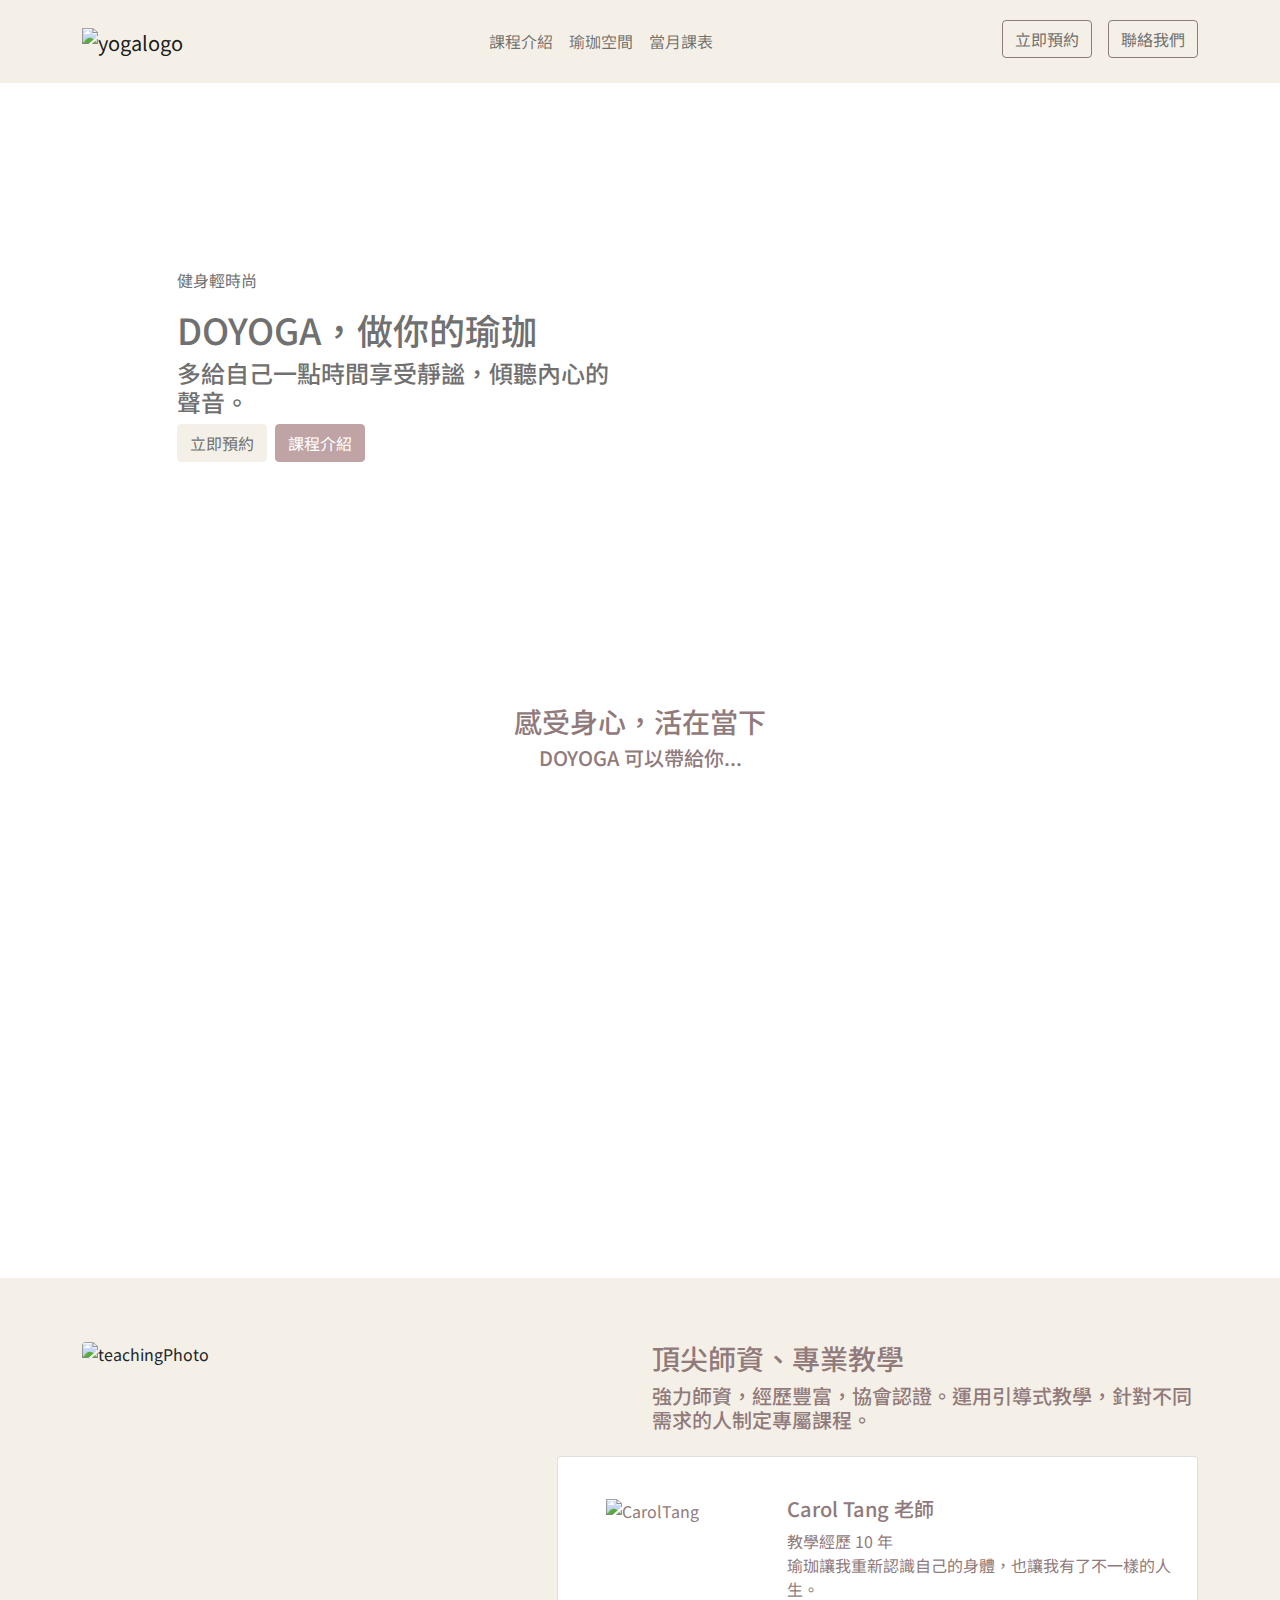
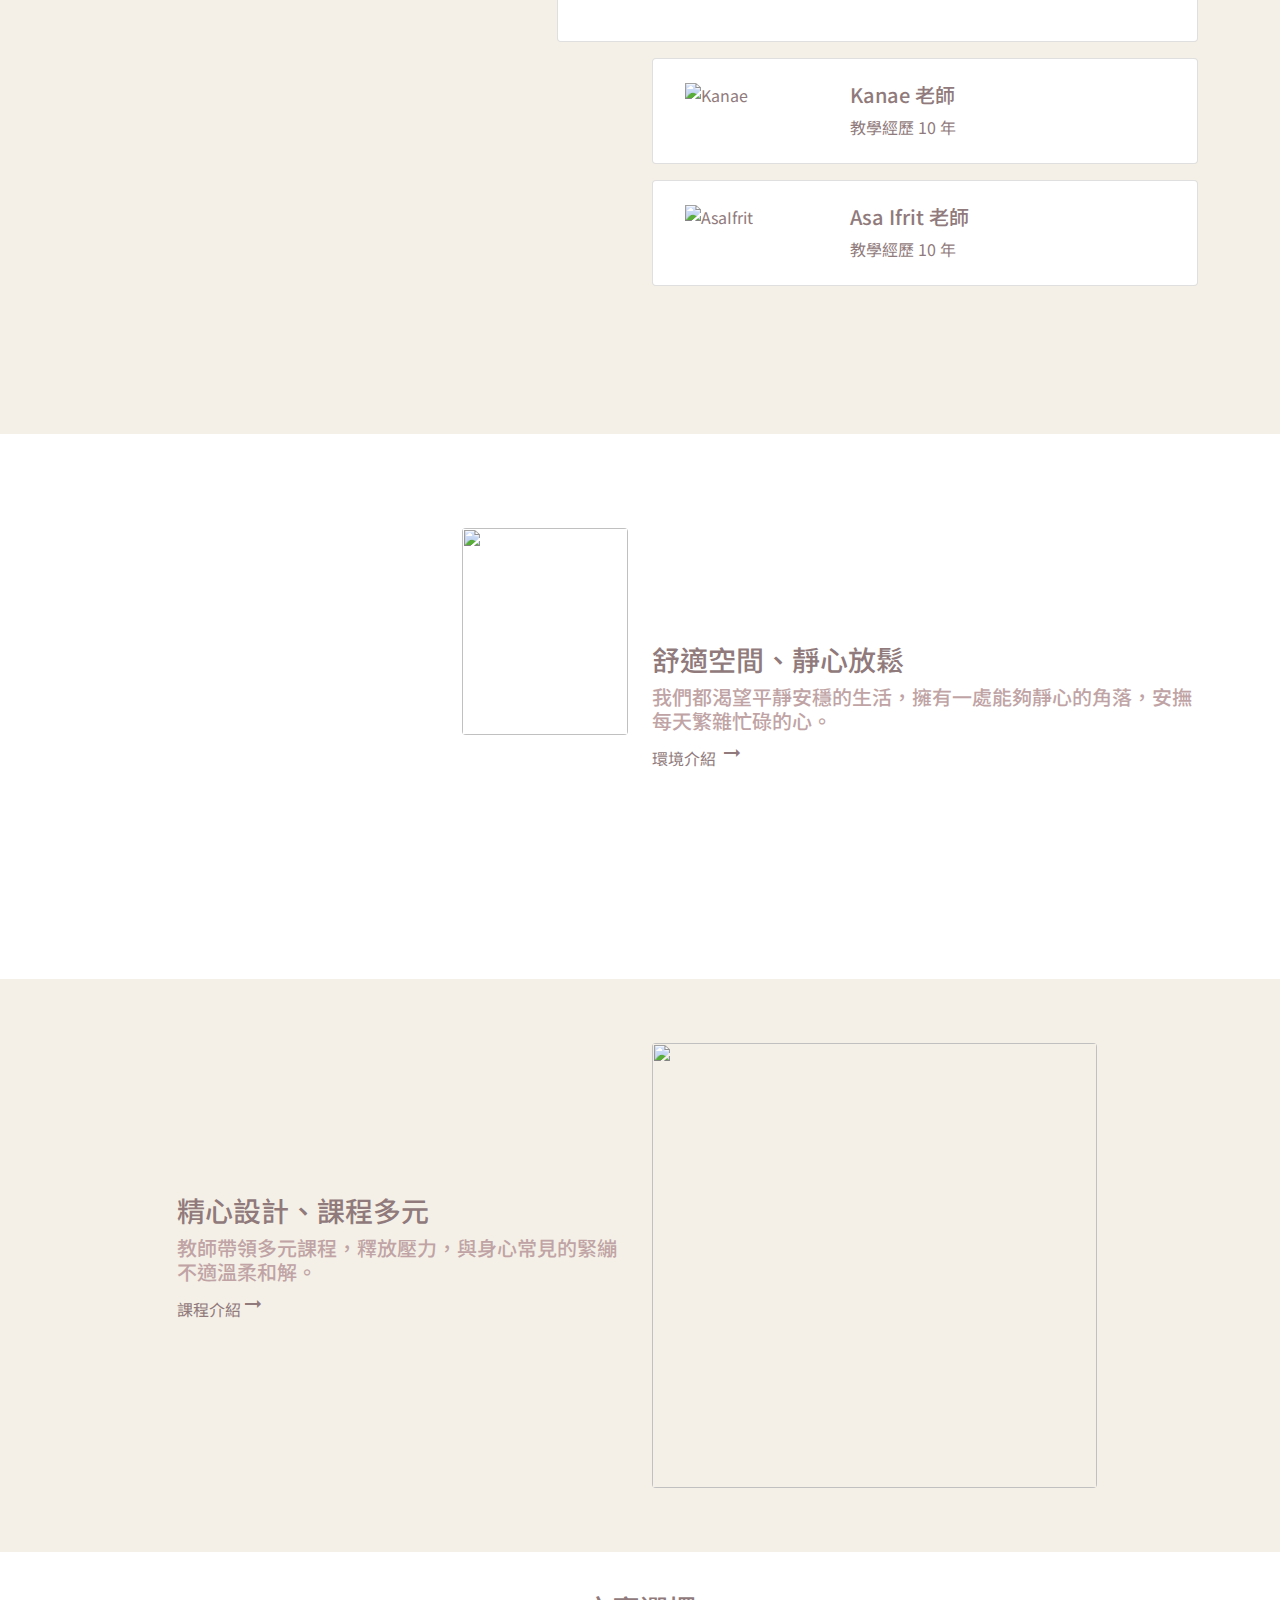
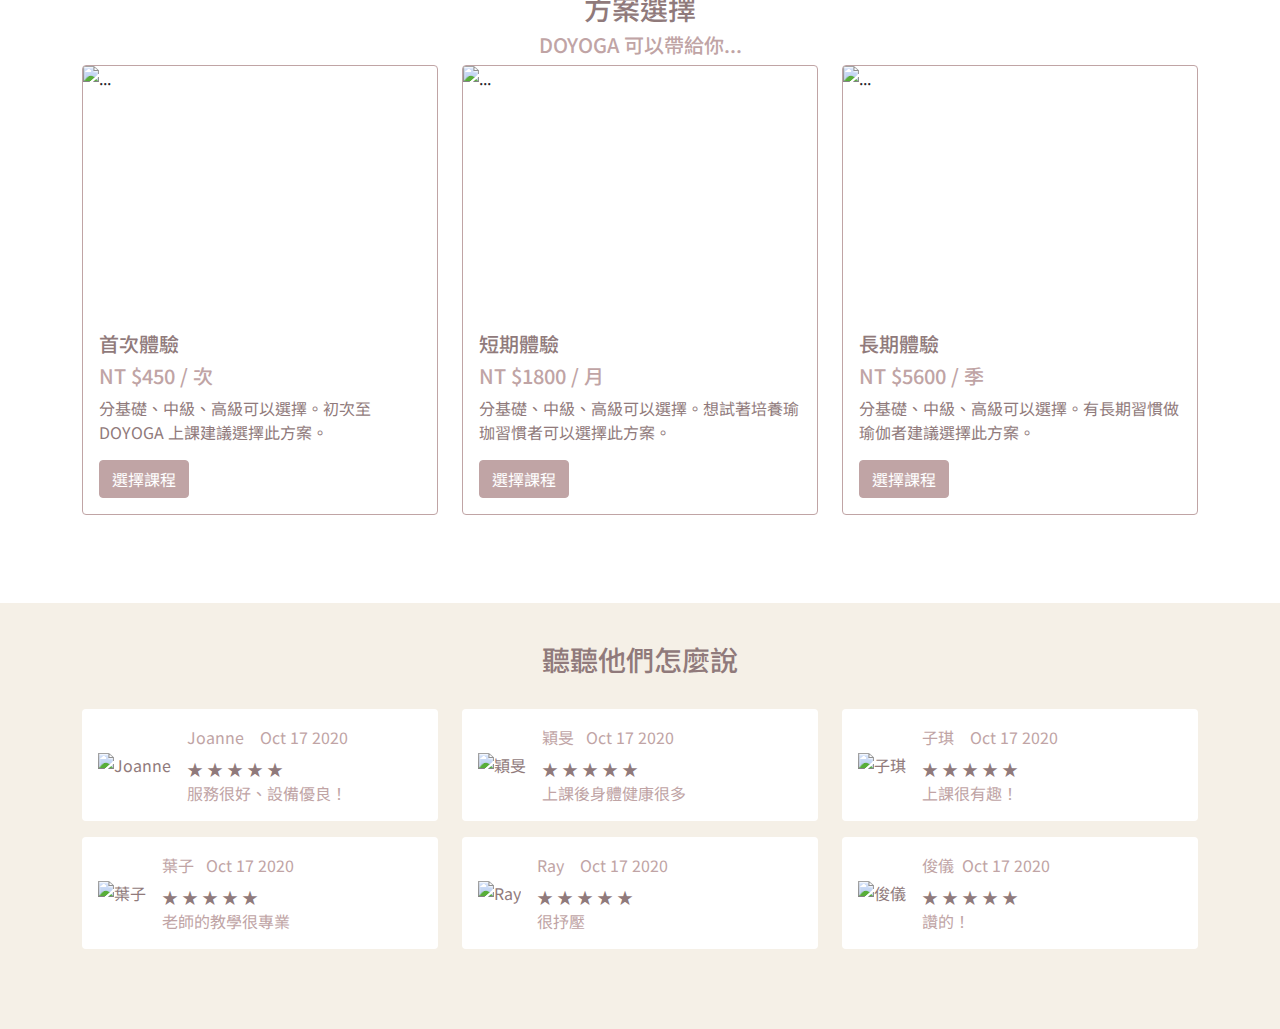
==== commit 778ff641: "Update 2021-08-30T08:39:32.622Z" ====
--- a/index.html
+++ b/index.html
@@ -6,10 +6,10 @@
     <meta name="viewport" content="width=device-width, initial-scale=1.0">
     <meta http-equiv="X-UA-Compatible" content="ie=edge">
     <title>DoYoga</title>
-    <link href="https://fonts.googleapis.com/icon?family=Material+Icons" rel="stylesheet">
     <link href="https://fonts.googleapis.com/icon?family=Material+Icons+Outlined" rel="stylesheet">
     <link href="https://fonts.googleapis.com/css2?family=Noto+Sans+TC:wght@300;400;500;700&family=Roboto:wght@400;500;700&display=swap" rel="stylesheet">
     <link rel="stylesheet" href="https://cdnjs.cloudflare.com/ajax/libs/font-awesome/5.13.0/css/all.min.css" />
+    <link rel="stylesheet" href="./assets/style/bootstrap.css">
      <link rel="stylesheet" href="https://unpkg.com/swiper/swiper-bundle.min.css">
     <link rel="stylesheet" href="./assets/style/all.css">
   </head>
@@ -177,10 +177,10 @@
             <div class="col-6 d-none d-lg-block">
               <div class="swiper mySwiper">
                 <div class="swiper-wrapper">
-                  <div class="swiper-slide"><img src="https://github.com/hexschool/webLayoutTraining1st/blob/master/yoga-week8/woman%20doing%20yoga%20beside%20wall.jpg?raw=true" alt="" class="rounded"></div>
-                  <div class="swiper-slide"><img src="https://github.com/hexschool/webLayoutTraining1st/blob/master/yoga-week8/woman%20doing%20yoga.jpg?raw=true" alt=""  class="rounded"></div>
+                  <div class="swiper-slide"><img src="https://github.com/hexschool/webLayoutTraining1st/blob/master/yoga-week8/woman%20doing%20yoga%20beside%20wall.jpg?raw=true" alt="" class="rounded" height=445 width=445></div>
+                  <div class="swiper-slide"><img src="https://github.com/hexschool/webLayoutTraining1st/blob/master/yoga-week8/woman%20doing%20yoga.jpg?raw=true" alt=""  class="rounded" height=445 width=445></div>
                   <div class="swiper-slide"><img src="https://github.com/hexschool/webLayoutTraining1st/blob/master/yoga-week8/woman%20in%20black%20sports%20bra%20and%20black%20leggings%20doing%20yoga.jpg?raw=true" alt=""  class="rounded" height=445 width=445></div>
-                  <div class="swiper-slide"><img src="https://github.com/hexschool/webLayoutTraining1st/blob/master/yoga-week8/woman%20in%20white%20tank%20top%20and%20white%20leggings%20bending%20her%20body.jpg?raw=true" alt=""  class="rounded"></div>
+                  <div class="swiper-slide"><img src="https://github.com/hexschool/webLayoutTraining1st/blob/master/yoga-week8/woman%20in%20white%20tank%20top%20and%20white%20leggings%20bending%20her%20body.jpg?raw=true" alt=""  class="rounded" height=445 width=445></div>
                 </div>
               </div>
             </div>
@@ -379,8 +379,7 @@
 
 
    
-</div>
-</div>
+
     <footer class="bg-secondary">
       <div class="container">
         <div class="row">
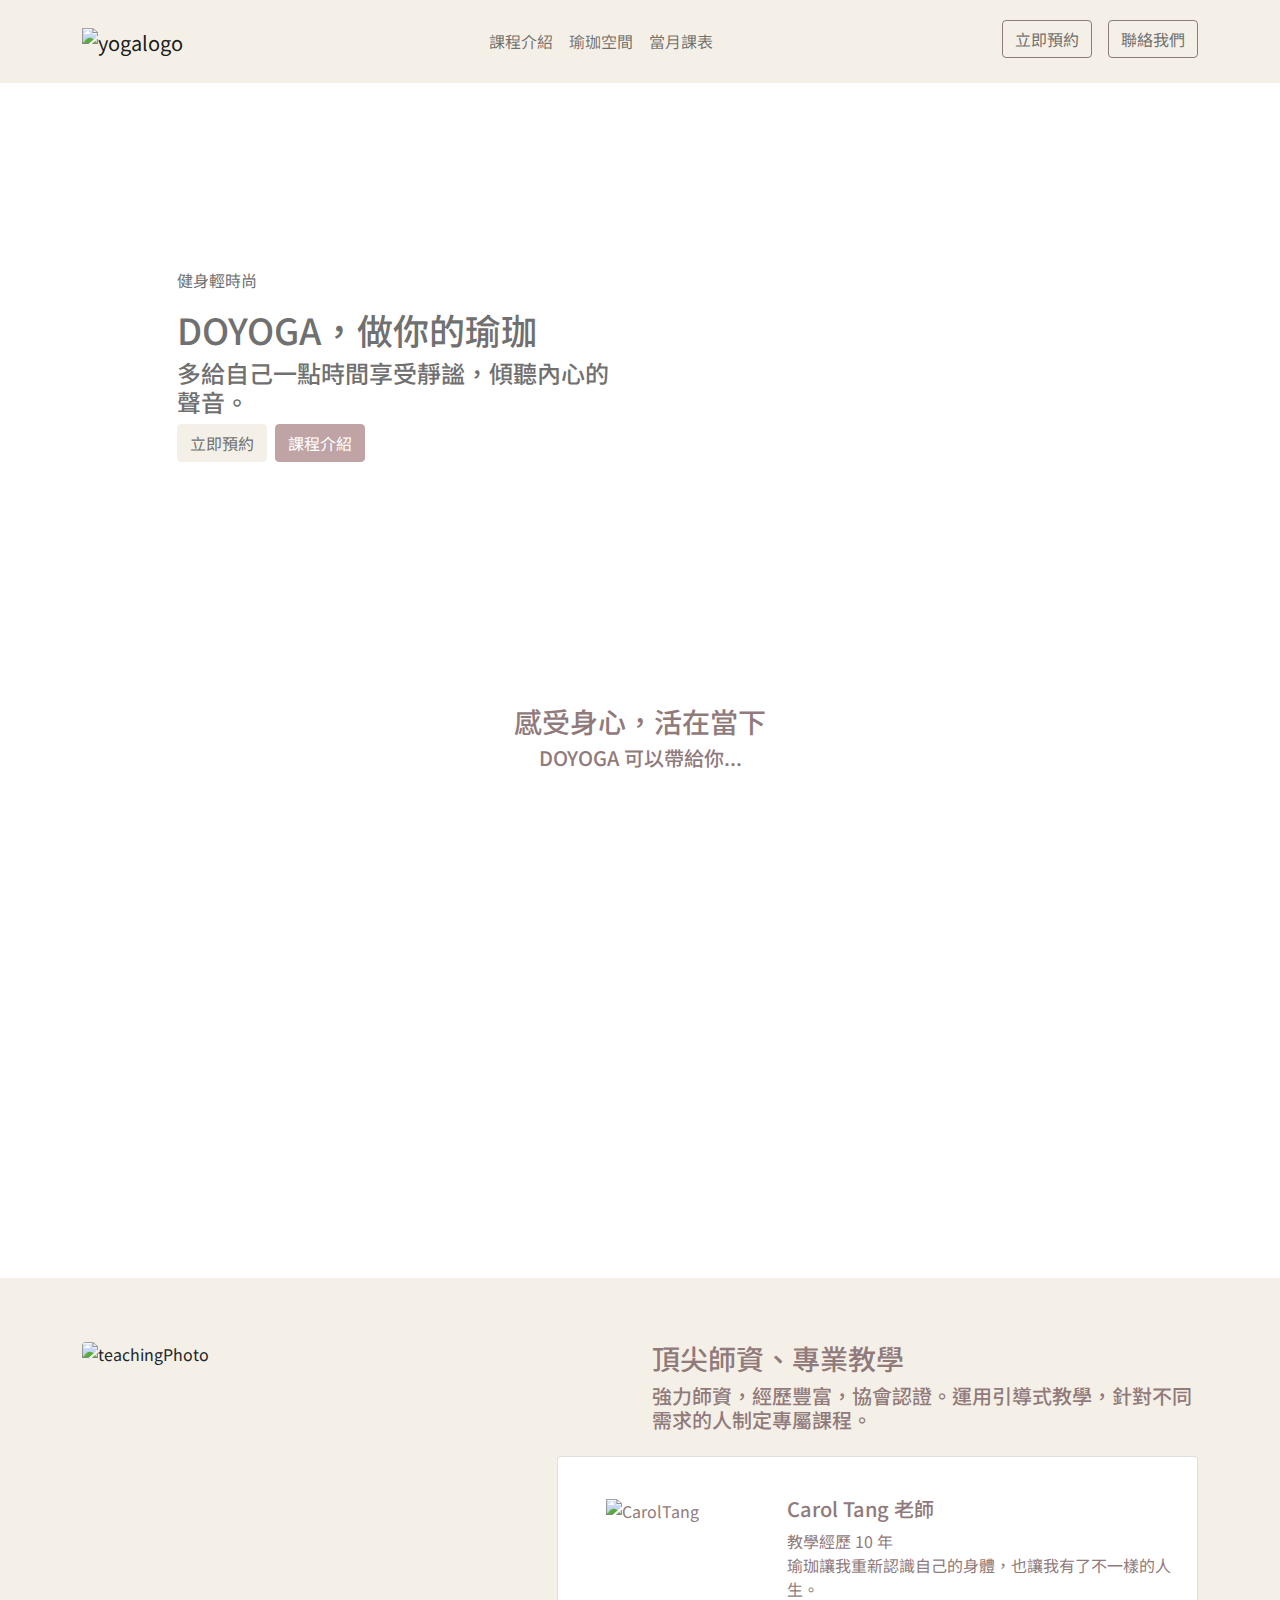
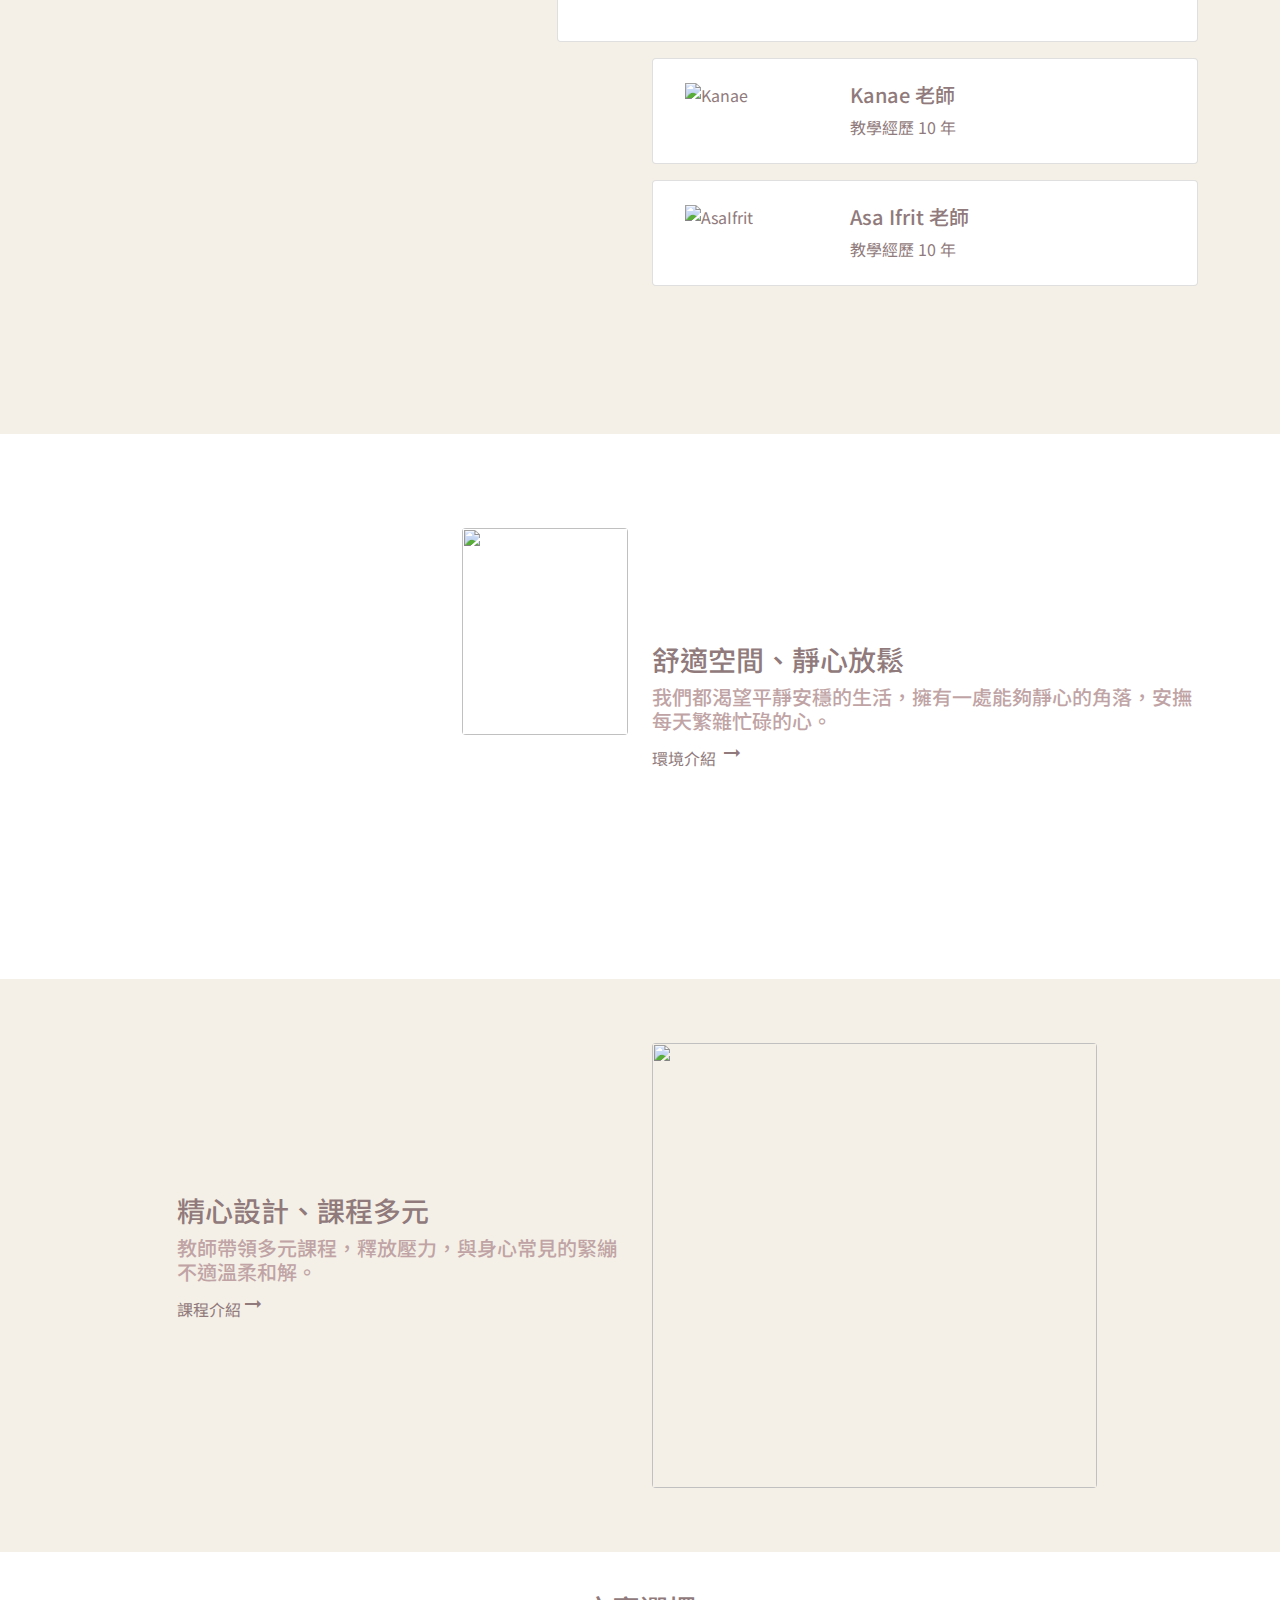
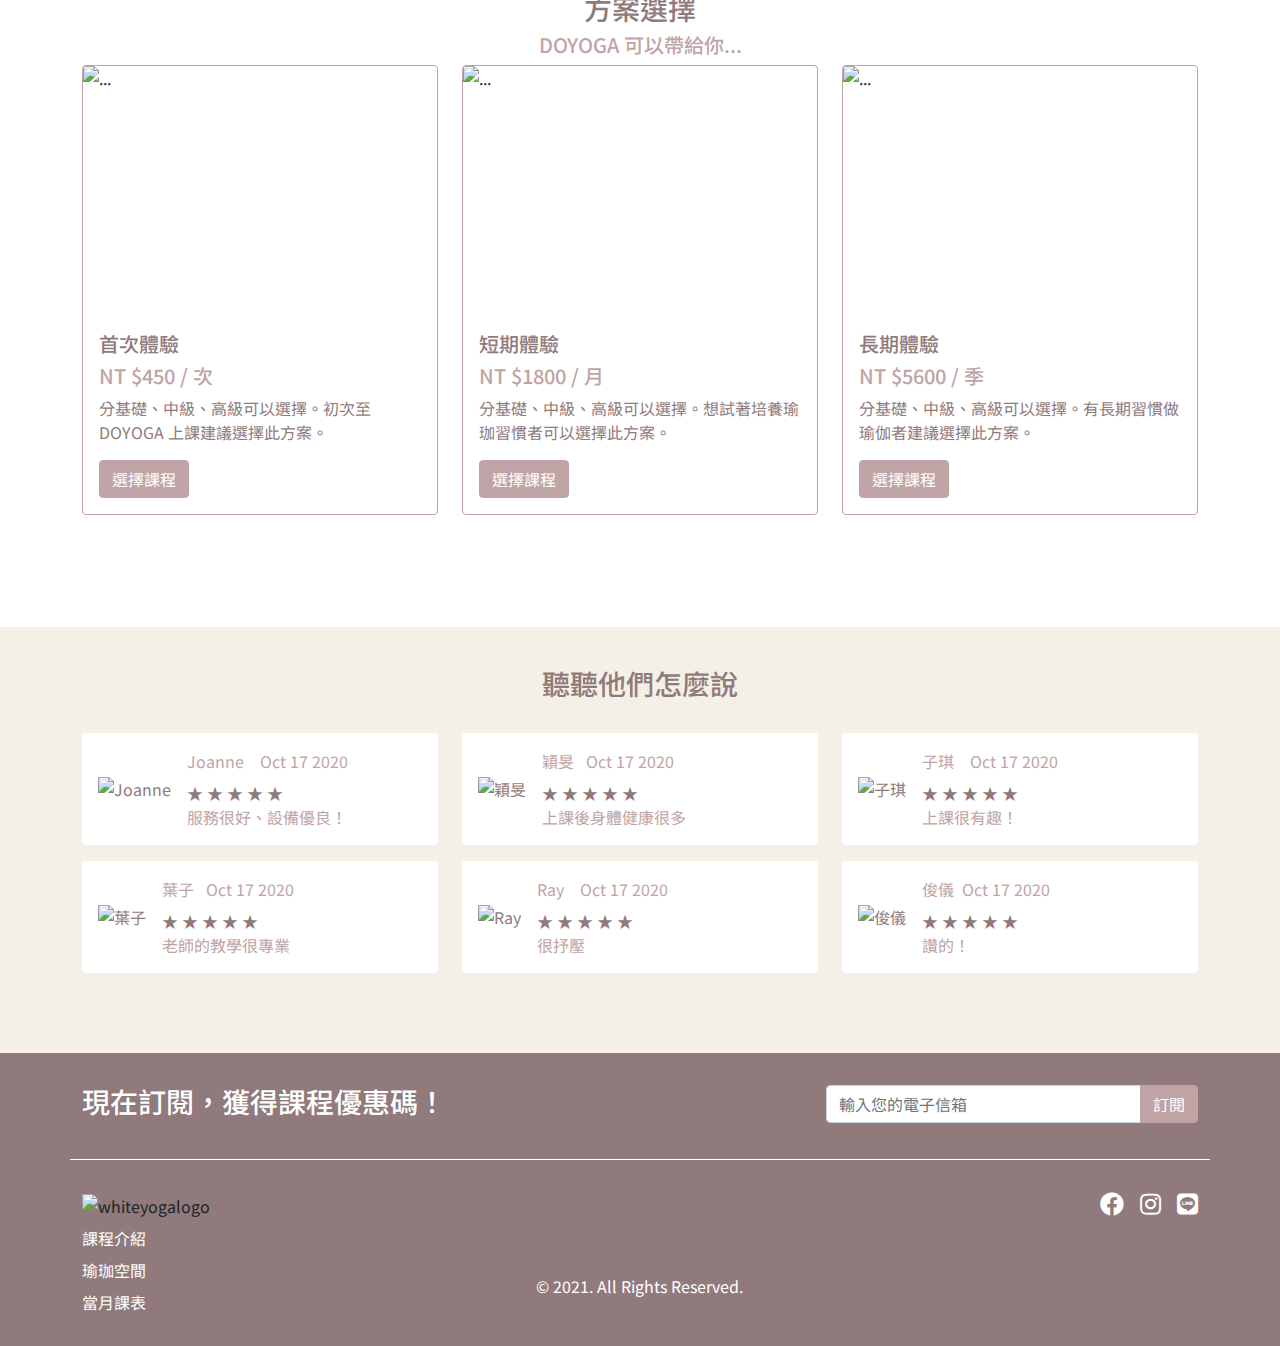
==== commit af325075: "Update 2021-08-31T09:08:33.866Z" ====
--- a/index.html
+++ b/index.html
@@ -6,10 +6,11 @@
     <meta name="viewport" content="width=device-width, initial-scale=1.0">
     <meta http-equiv="X-UA-Compatible" content="ie=edge">
     <title>DoYoga</title>
+    <link rel="icon" href="https://image.flaticon.com/icons/png/512/2647/2647625.png" type="image/x-icon">
     <link href="https://fonts.googleapis.com/icon?family=Material+Icons+Outlined" rel="stylesheet">
     <link href="https://fonts.googleapis.com/css2?family=Noto+Sans+TC:wght@300;400;500;700&family=Roboto:wght@400;500;700&display=swap" rel="stylesheet">
     <link rel="stylesheet" href="https://cdnjs.cloudflare.com/ajax/libs/font-awesome/5.13.0/css/all.min.css" />
-    <link rel="stylesheet" href="./assets/style/bootstrap.css">
+    <link rel="stylesheet" href="https://cdn.jsdelivr.net/npm/vanillajs-datepicker@1.1.4/dist/css/datepicker.min.css">
      <link rel="stylesheet" href="https://unpkg.com/swiper/swiper-bundle.min.css">
     <link rel="stylesheet" href="./assets/style/all.css">
   </head>
@@ -202,7 +203,7 @@
         <h5 class="text-primary text-center">DOYOGA 可以帶給你...</h5>
         <div class="row mb-md-11">
             <div class="col-12 col-lg-4">
-                <div class="card flex-lg-column flex-md-row border border-primary mb-md-5 mb-sm-3" >
+                <div class="card flex-lg-column flex-md-row border border-primary mb-md-5 mb-3" >
                     <img src="https://github.com/hexschool/webLayoutTraining1st/blob/master/yoga-week8/woman%20in%20white%20tank%20top%20and%20white%20leggings%20bending%20her%20body.jpg?raw=true" class="card-img-top" alt="..." height=250>
                     <div class="card-body">
                         <h5 class="text-secondary">首次體驗</h5>
@@ -213,7 +214,7 @@
                   </div>
             </div>
             <div class="col-12 col-lg-4">
-                <div class="card flex-lg-column flex-md-row border border-primary mb-md-5 mb-sm-3" >
+                <div class="card flex-lg-column flex-md-row border border-primary mb-md-5 mb-3" >
                     <img src="https://github.com/hexschool/webLayoutTraining1st/blob/master/yoga-week8/woman%20performing%20yoga.jpg?raw=true" class="card-img-top" alt="..."height=250>
                     <div class="card-body">
                         <h5 class="text-secondary">短期體驗</h5>
@@ -224,7 +225,7 @@
                   </div>
             </div>
             <div class="col-12 col-lg-4">
-                <div class="card flex-lg-column flex-md-row border border-primary" >
+                <div class="card flex-lg-column flex-md-row border border-primary mb-10" >
                     <img src="https://github.com/hexschool/webLayoutTraining1st/blob/master/yoga-week8/woman%20in%20blue%20leggings%20and%20black%20tank%20top%20doing%20yoga.jpg?raw=true" class="card-img-top" alt="..." height=250>
                     <div class="card-body">
                         <h5 class="text-secondary">長期體驗</h5>
@@ -335,12 +336,10 @@
             </li>
           </ul>
          <!--平板&手機-->
-    <div class="d-lg-none d-flex">
-      <div class="swiper SwiperGroup">
-        <div class="swiper-wrapper">
-          <div class="swiper-slide">
-            <div class="bg-light d-flex align-items-center justify-content-between text-secondary rounded ps-3">
-              <img src="https://github.com/hexschool/webLayoutTraining1st/blob/master/yoga-week8/user-1.png?raw=true" alt="Joanne"  height=60 width=60>
+    <div class="row d-lg-none">
+            <div class="col-12 col-md-6">
+            <div class=" mb-3 bg-light d-flex align-items-center justify-content-between text-secondary rounded ps-3">
+              <img src="https://github.com/hexschool/webLayoutTraining1st/blob/master/yoga-week8/user-1.png?raw=true" alt="Joanne">
             <div class="card-body text-primary">
               <p class="card-title">Joanne &nbsp;&nbsp; Oct 17 2020</p>
               <div class="text-secondary">
@@ -352,16 +351,13 @@
               </div>
               <p class="card-text">服務很好、設備優良！</p>
             </div>
-        </div>
-      </div>
-    </div>
-    <div class="swiper SwiperGroup">
-      <div class="swiper-wrapper">
-        <div class="swiper-slide">
-          <div class="bg-light d-flex align-items-center justify-content-between text-secondary rounded ps-3">
-            <img src="https://github.com/hexschool/webLayoutTraining1st/blob/master/yoga-week8/user-1.png?raw=true" alt="Joanne"  height=60 width=60>
+
+         
+          </div>
+          <div class=" mb-3 bg-light d-flex align-items-center justify-content-between text-secondary rounded ps-3">
+            <img src="https://github.com/hexschool/webLayoutTraining1st/blob/master/yoga-week8/user-3.png?raw=true" alt="子琪">
           <div class="card-body text-primary">
-            <p class="card-title">Joanne &nbsp;&nbsp; Oct 17 2020</p>
+            <p class="card-title">子琪  &nbsp;&nbsp; Oct 17 2020</p>
             <div class="text-secondary">
               <span>★</span>
               <span>★</span>
@@ -369,12 +365,75 @@
               <span>★</span>
               <span>★</span>
             </div>
-            <p class="card-text">服務很好、設備優良！</p>
-          </div>
-      </div>
-    </div>
-  </div>
-  </div>
+            <p class="card-text">上課很有趣！</p>
+          </div>
+          </div>
+          <div class=" mb-3 bg-light d-flex align-items-center justify-content-between text-secondary rounded ps-3">
+            <img src="https://github.com/hexschool/webLayoutTraining1st/blob/master/yoga-week8/user-5.png?raw=true" alt="Ray">
+          <div class="card-body text-primary">
+            <p class="card-title">Ray &nbsp;&nbsp; Oct 17 2020 </p>
+            <div class="text-secondary">
+              <span>★</span>
+              <span>★</span>
+              <span>★</span>
+              <span>★</span>
+              <span>★</span>
+            </div>
+            <p class="card-text">很抒壓</p>
+          </div>
+
+
+
+
+        </div>
+        </div>
+          
+        <div class="col-12 col-md-6 ">
+            <div class=" mb-3  bg-light d-flex align-items-center justify-content-between text-secondary rounded ps-3 ">
+              <img src="https://github.com/hexschool/webLayoutTraining1st/blob/master/yoga-week8/user-2.png?raw=true" alt="穎旻">
+            <div class="card-body text-primary">
+              <p class="card-title">穎旻 &nbsp;&nbsp;Oct 17 2020</p>
+              <div class="text-secondary">
+                <span>★</span>
+                <span>★</span>
+                <span>★</span>
+                <span>★</span>
+                <span>★</span>
+              </div>
+              <p class="card-text">上課後身體健康很多</p>
+            </div>
+          </div>
+        <div class=" mb-3 bg-light d-flex align-items-center justify-content-between text-secondary rounded ps-3">
+              <img src="https://github.com/hexschool/webLayoutTraining1st/blob/master/yoga-week8/user-4.png?raw=true" alt="葉子">
+            <div class="card-body text-primary">
+              <p class="card-title">葉子 &nbsp;&nbsp;Oct 17 2020</p>
+              <div class="text-secondary">
+                <span>★</span>
+                <span>★</span>
+                <span>★</span>
+                <span>★</span>
+                <span>★</span>
+              </div>
+              <p class="card-text">老師的教學很專業</p>
+          </div>
+        </div>
+          <div class=" mb-3  bg-light d-flex align-items-center justify-content-between text-secondary rounded ps-3">
+            <img src="https://github.com/hexschool/webLayoutTraining1st/blob/master/yoga-week8/uset-6.png?raw=true" alt="俊儀">
+          <div class="card-body text-primary">
+            <p class="card-title">俊儀&nbsp;&nbsp;Oct 17 2020</p>
+            <div class="text-secondary">
+              <span>★</span>
+              <span>★</span>
+              <span>★</span>
+              <span>★</span>
+              <span>★</span>
+            </div>
+            <p class="card-text">讚的！</p>
+          </div>
+    </div>
+    </div>
+</div>
+</div>
 
 
 
@@ -394,9 +453,9 @@
       </div>
       </div>
       </div>
-        <div class="container">
+      <div class="container">
         <div class="row py-8">
-          <div class="col-md-4">
+        <div class="col-md-4">
         <img src="https://github.com/hexschool/webLayoutTraining1st/blob/master/yoga-week8/DOYOGA.png?raw=true" alt="whiteyogalogo" width=96>
         <ul>
           <li class="mt-2"><a class="text-light" href="#">課程介紹</a></li>
@@ -407,7 +466,6 @@
         <div class="col-md-4 d-flex justify-content-center align-items-end text-light">
           <p>© 2021. All Rights Reserved.</p>
         </div>
-        
         <div class="col-md-4 d-flex justify-content-end">
           <a class="me-3" href="#"><i class="fab fa-facebook fs-4 text-white"></i></a>
           <a class="me-3" href="#"><i class="fab fa-instagram fs-4 text-white"></i></a>
@@ -415,15 +473,11 @@
         </div>
         </div>
       </div>
-      </div>
-      </div>
     </footer>
     
-
-
     <script src="https://unpkg.com/swiper/swiper-bundle.min.js"></script>
+    <script src="https://cdn.jsdelivr.net/npm/vanillajs-datepicker@1.1.4/dist/js/datepicker-full.min.js"></script>
     <script src="./assets/js/vendors.js"></script>
     <script src="./assets/js/all.js"></script>
   </body>
-
 </html>